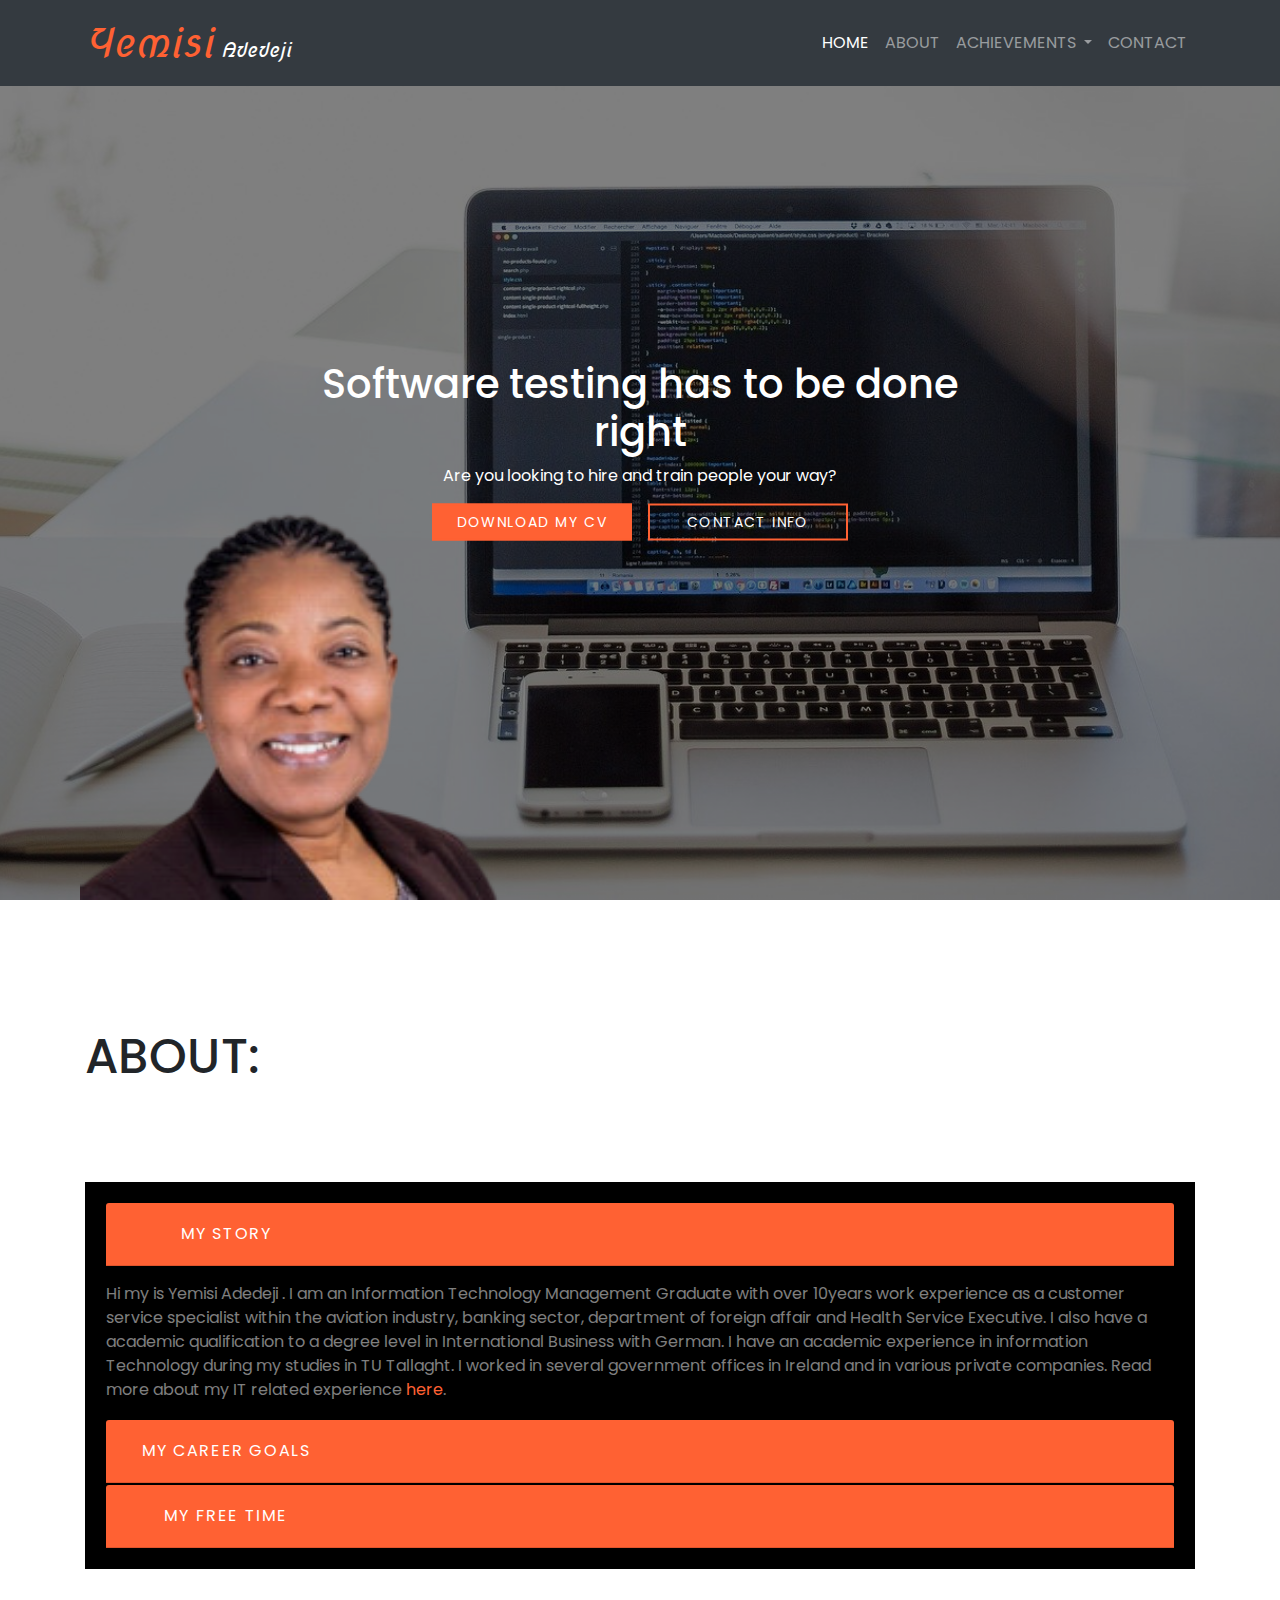
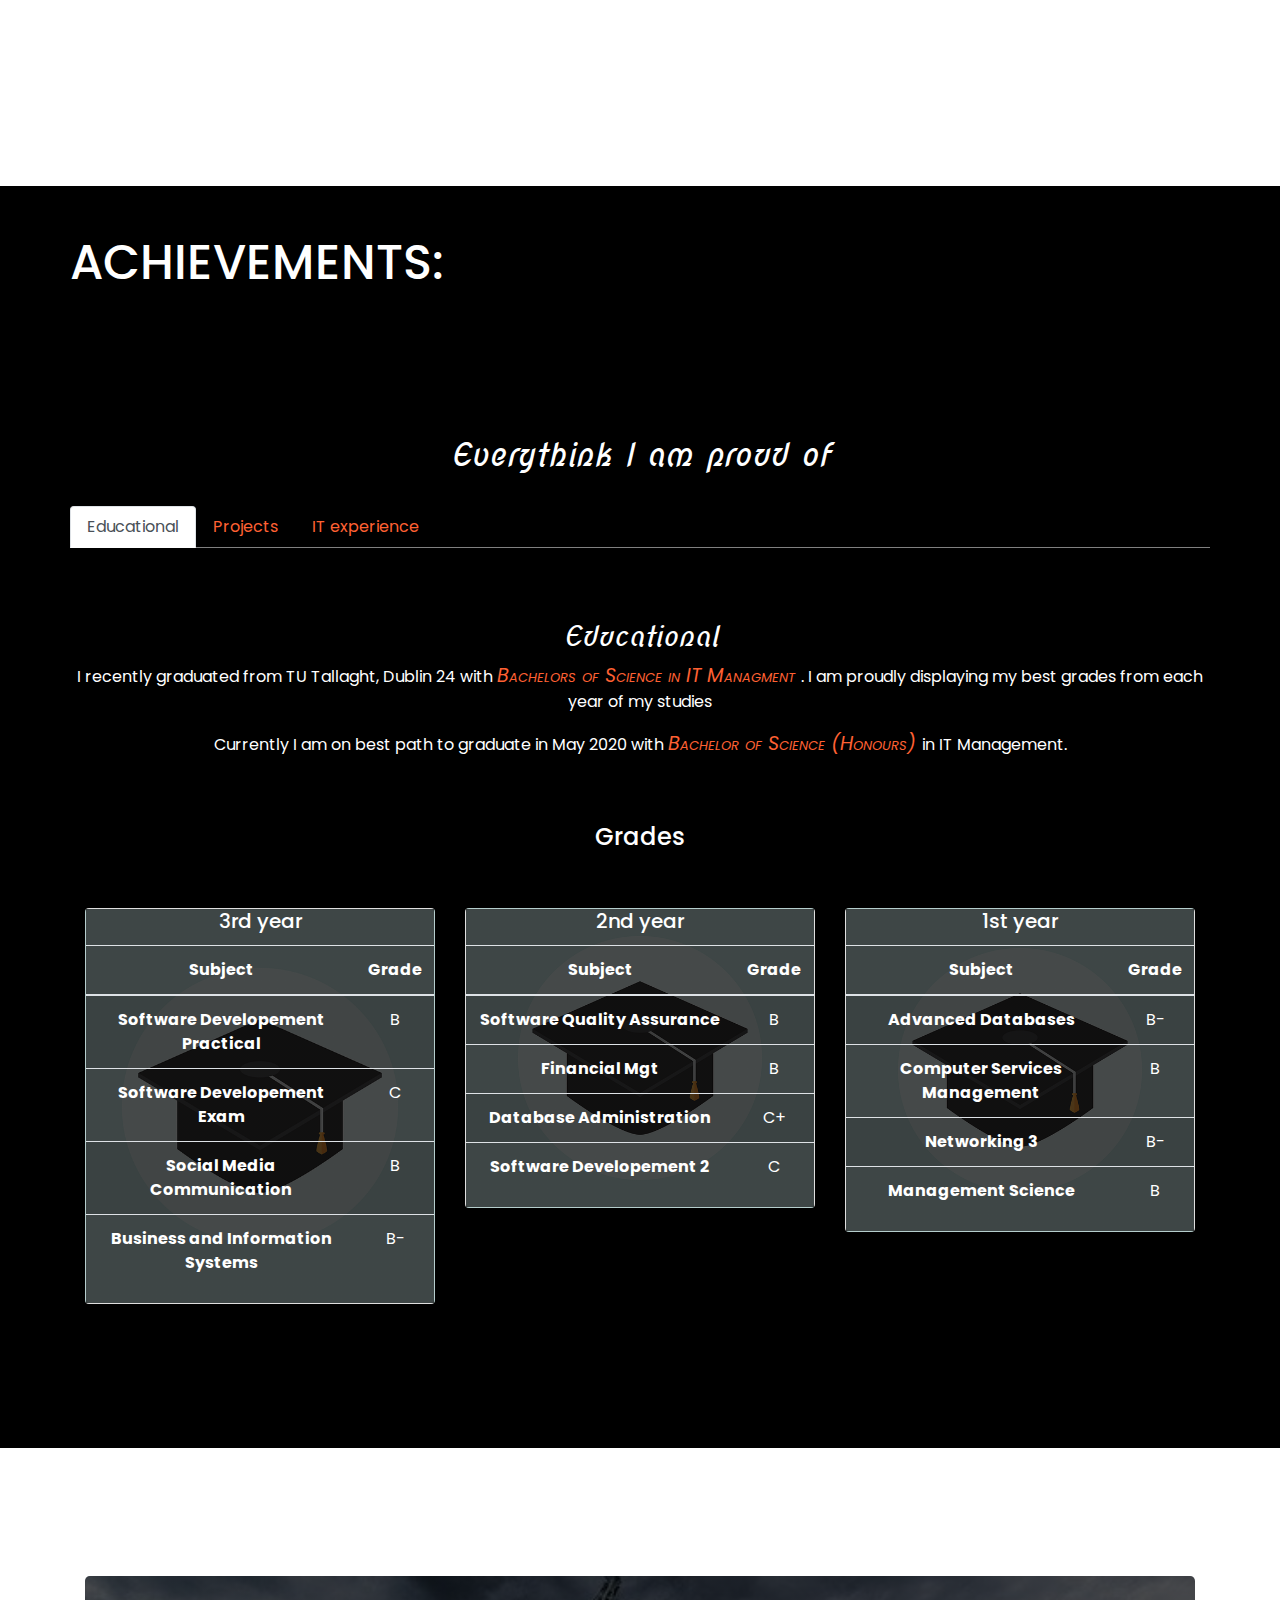
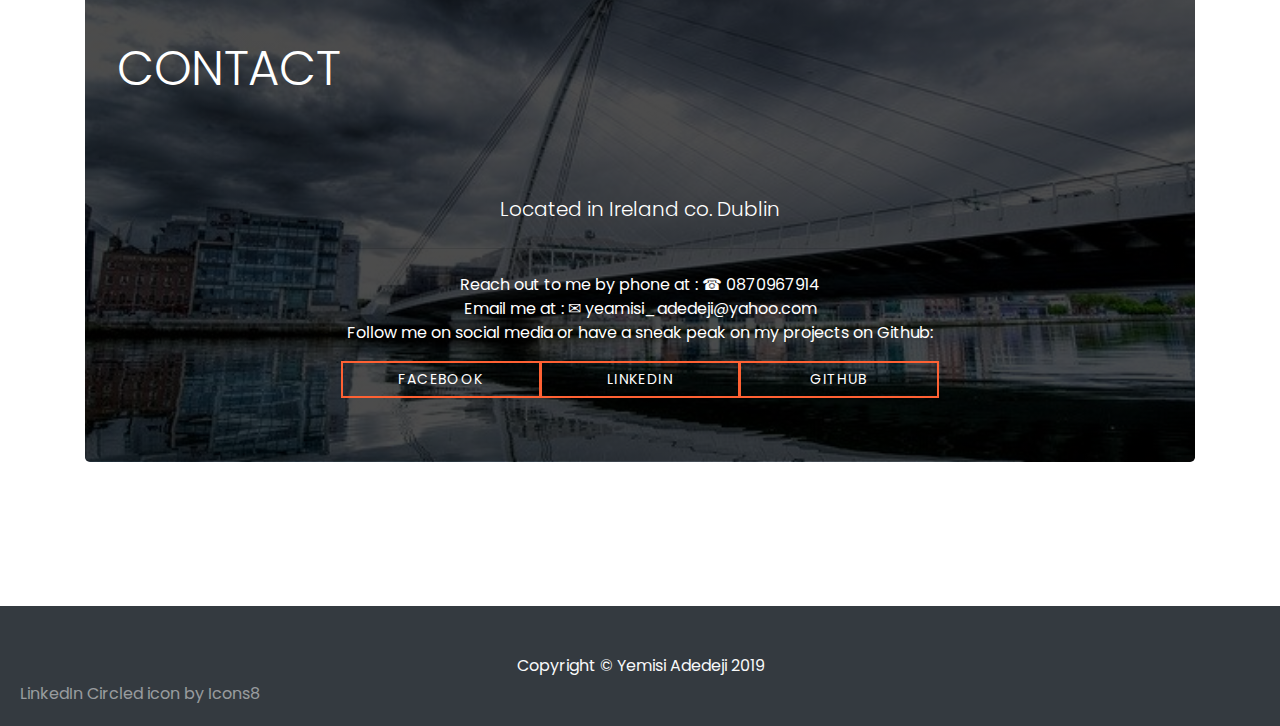
==== index.html @ c2e54e63 "new" ====
<!DOCTYPE html>
<html lang="en">

<head>

  <meta charset="utf-8">
  <meta name="viewport" content="width=device-width, initial-scale=1, shrink-to-fit=no">
  <meta name="description" content="">
  <meta name="author" content="">

  <title>WEB</title>
  <link href="https://fonts.googleapis.com/css?family=Nova+Script|Poppins&display=swap" rel="stylesheet">
  <!-- Bootstrap core CSS -->
  <link href="vendor/bootstrap/css/bootstrap.min.css" rel="stylesheet">
  <link href="css/style.css" rel="stylesheet">

</head>

<body data-spy="scroll" data-target=".navbar" data-offset="0" id="home">
  <div id="scroll">&#8593;</div>
  <!-- Navigation -->
  <nav class="navbar navbar-expand-lg navbar-dark bg-dark fixed-top" >
    <div class="container">
      <a class="navbar-brand navbar-right" href="#home"><span>Yemisi</span> Adedeji</a>
      <button class="navbar-toggler" type="button" data-toggle="collapse" data-target="#navbarResponsive" aria-controls="navbarResponsive" aria-expanded="false" aria-label="Toggle navigation">
        <span class="navbar-toggler-icon"></span>
      </button>
      <div class="collapse navbar-collapse" id="navbarResponsive">
        <ul class="navbar-nav ml-auto">
          <li class="nav-item ">
            <a class="nav-link" href="#home">Home
              <!--span class="sr-only">(current)</span-->
            </a>
          </li>

          <li class="nav-item">
            <a class="nav-link" href="#section1">About</a>
          </li>

          <li class="nav-item dropdown">
            
            <a class="nav-link dropdown-toggle" data-toggle="dropdown" id="navbardrop" href="#">Achievements <span class="caret"></span></a>
              <ul class="dropdown-menu">
                <li><a class="nav-link custom-link1" href="#section2">Educational</a></li>
                <li><a class="nav-link custom-link2" href="#section2">Projects</a></li>
                <li><a class="nav-link custom-link3" href="#section2">IT experince</a></li>

              </ul>
          </li>
         
          <li class="nav-item">
            <a class="nav-link" href="#section3">Contact</a>
          </li>
        </ul>
      </div>
    </div>
  </nav>

 <!-- Page Content -->
 <div class="container-fluid ">
  <div class="row">
    <div class="col-lg-12 text-center">
      
      
        <div class="hero-image">
          <div class="hero-text">
            <h1>Software testing has to be done right</h1>
            <p>Are you looking to hire and train people your way?</p>
            <button class="btn btn-primary" onclick="window.location.href='docs/cv.pdf'">Download my CV </button>&nbsp;&nbsp;&nbsp;
				<button type="button" class="btn btn-secondary" data-toggle="modal" data-target="#myModal" >Contact info</button>
          
          
        </div>
        <img src="images/profileimg.png" width="" height="50%" class="profileImage"/>
        </div>
      
    </div>
  </div>
</div>

<!-- Section 1 -->

<div class="container section" id="section1">
  <div class="row">
    <div class="col-lg-12 ">
        
        <h1>About:</h1>
        <div id="accordion" >
        <div class="card" >
            <div class="card-header" id="headingOne">
              <h5 class="mb-0">
                <button class="btn btn-link" data-toggle="collapse" data-target="#collapseOne" aria-expanded="true" aria-controls="collapseOne">
                  My story
                </button>
              </h5>
            </div>
        
            <div id="collapseOne" class="collapse show" aria-labelledby="headingOne" data-parent="#accordion">
              <div class="card-body pt-3 pb-3" >
                Hi my is Yemisi Adedeji . I am an Information Technology Management Graduate with over 10years work experience as a customer service specialist within the aviation industry, banking sector, department of foreign affair and Health Service Executive. I also have a academic qualification to a degree level in International Business with German.  I have an academic experience in information Technology during my studies in TU Tallaght. I worked in several government offices in Ireland and in various private companies. Read more about my IT related experience <a href="#section2" class="custom-link3">here</a>.
              </div>
            </div>
          </div>
          <div class="card" id="section12">
            <div class="card-header" id="headingTwo">
              <h5 class="mb-0">
                <button class="btn btn-link collapsed" data-toggle="collapse" data-target="#collapseTwo" aria-expanded="false" aria-controls="collapseTwo">
                  My career goals
                </button>
              </h5>
            </div>
            <div id="collapseTwo" class="collapse" aria-labelledby="headingTwo" data-parent="#accordion">
              <div class="card-body pt-3 pb-3">
                During my studies, I discovered a passion for software testing. Therefore I decided to advance my skills in this area and I enrolled for ISTQB CERTIFICATION EXAM. I am currently working towards taking the exam soon.    I am practicing my newly gained skills and I am constantly thriving to learn more. 
                My 3rd year research project is software testing related . You can read in more detail about the topic my project <a href="#section2" class="custom-link2">here</a>.
             

              </div>
            </div>
          </div>
          <div class="card" id="section13">
            <div class="card-header" id="headingThree">
              <h5 class="mb-0">
                <button class="btn btn-link collapsed" data-toggle="collapse" data-target="#collapseThree" aria-expanded="false" aria-controls="collapseThree">
                  My free time
                </button>
              </h5>
            </div>
            <div id="collapseThree" class="collapse" aria-labelledby="headingThree" data-parent="#accordion">
              <div class="card-body pt-3 pb-3">
                <ul>
                     
                    
                  <li>Teaching music</li>
                  <li>Singing </li>
                  <li>Hair and beauty </li>
                  <li>Song composition</li>
                  <li>Reading</li>

                </ul>
              </div>
            
          </div>
        </div>
        </div>

</div>
</div>
</div>

<!-- Section 2 -->

<div class="container-fluid section" id="achievements">
<div class="container">
  <div class="row">
    <div class="col-lg-12 text-center">
        <div id="section2">
        <h1>Achievements:</h1>
        <div class="container mt-3">
          <h2>Everythink I am proud of</h2>
          <br>
          <!-- Nav tabs -->
          <ul class="nav nav-tabs">
            <li class="nav-item">
              <a class="nav-link active" data-toggle="tab" id="target-tab-link1" href="#menu">Educational</a>
            </li>
            <li class="nav-item ">
              <a class="nav-link " data-toggle="tab" id="target-tab-link2" href="#menu1">Projects</a>
            </li>
            <li class="nav-item">
              <a class="nav-link " data-toggle="tab" id="target-tab-link3" href="#menu2">IT experience</a>
            </li>
          </ul>
        
          <!-- Tab panes -->
          <div class="tab-content">
            <div id="menu" class="container tab-pane active"><br/>
              <h3>Educational</h3>
              <p>I recently graduated from TU Tallaght, Dublin 24 with <span class="accent"> Bachelors of Science in IT Managment </span>. I am proudly displaying my best grades from each year of my studies</p>
               <p>Currently I am on best path to graduate in May 2020 with <span class="accent">Bachelor of Science (Honours) </span> in IT Management.</p>
              <h4>Grades</h4>
              <div class="row">
                <div class="col-lg-4 col-xs-12"><div class="card" >
                    
                    <div class="card-body">
                      <h5 class="card-title">3rd year</h5>
                      <table class="table table-striped">
                          <thead>
                            <tr>
                              <th scope="col">Subject</th>
                              <th scope="col">Grade</th>
                              
                            </tr>
                          </thead>
                          <tbody>
                            <tr>
                              <th scope="row">Software Developement Practical</th>
                              <td>B</td>
                              
                            </tr>
                            <tr>
                                <th scope="row">Software Developement Exam</th>
                              
                                <td>C</td>
                                
                              </tr>
                            <tr>
                              <th scope="row">Social Media Communication</th>
                              <td>B</td>
                              
                            </tr>
                            <tr>
                              <th scope="row">Business and Information Systems</th>
                            
                              <td>B-</td>
                              
                            </tr>
                            
                          </tbody>
                        </table>
                    
                    </div>
                  </div>
                </div>
                <div class="col-lg-4 col-xs-12"><div class="card" >
                      
                      <div class="card-body">
                        <h5 class="card-title">2nd year</h5>
                        <table class="table table-striped">
                          <thead>
                            <tr>
                              <th scope="col">Subject</th>
                              <th scope="col">Grade</th>
                              
                            </tr>
                          </thead>
                          <tbody>
                            <tr>
                              <th scope="row">Software Quality Assurance</th>
                              <td>B</td>
                              
                            </tr>
                            <tr>
                              <th scope="row">Financial Mgt</th>
                              <td>B</td>
                              
                            </tr>
                            <tr>
                              <th scope="row">Database Administration</th>
                            
                              <td>C+</td>
                              
                            </tr>
                            <tr>
                                <th scope="row">Software Developement 2</th>
                              
                                <td>C</td>
                                
                              </tr>
                          </tbody>
                        </table>
                    
                      </div>
                      </div>
                  </div>
                  <div class="col-lg-4 col-xs-12">
                    <div class="card" >
                    
                    <div class="card-body">
                      <h5 class="card-title">1st year</h5>
                      <table class="table table-striped">
                          <thead>
                            <tr>
                              <th scope="col">Subject</th>
                              <th scope="col">Grade</th>
                              
                            </tr>
                          </thead>
                          <tbody>
                            <tr>
                              <th scope="row">Advanced Databases</th>
                              <td>B-</td>
                              
                            </tr>
                            <tr>
                              <th scope="row">Computer Services Management</th>
                              <td>B</td>
                              
                            </tr>
                            <tr>
                              <th scope="row">Networking 3</th>
                            
                              <td>B-</td>
                              
                            </tr>
                            <tr>
                                <th scope="row">Management Science</th>
                              
                                <td>B</td>
                                
                              </tr>
                          </tbody>
                        </table>                     
                    </div>
                  </div></div>
                  
                
                </div>
                  
                  
              </div>    
            
            <div id="menu1" class="container tab-pane fade"><br>
              <h3>Projects</h3>
              <p> The aim of my 3rd year project research is to evaluate and compare three web testing tools to determine their usability and effectiveness. Please read below Abstract of my project. Or you can download full research documentation.</p>
              <p>Software testing in present era is the process of validating and verifying the correctness of software. Automated testing tool enables the developer and tester to automate the whole process of testing in software development life cycle (SDLC). Testing is very important phase of SDLC where the software is examined properly and modifications are proposed. Thus testing is necessary for quality of service provided by software. Web service is widely used concept now a days and less literature is available regarding web service performance and SOAP messaging. </p>
              <p>The objective of this paper is to conduct the comparative study of automated tool for web services as a leading tool in black box test automation. This study will help in the promotion and usage of various open source web service tool toward performance of real time network using quality of service(QOS) provided by these tools. Further in this research paper the evaluation and comparison of three automated software testing tools is done to determine their usability and effectiveness.

                </p>

               <br/>
                    <button class="btn btn-primary " onclick="window.location.href='docs/research.pdf'">Full documentation </button>
              
              
              </div>

            

            
            <div id="menu2" class="container tab-pane fade"><br>
              <h3>My IT work experience</h3>
              <h4>BPX software</H4>
              <p>
                  48 / 49 Western Parkway Business Park, Lower. Ballymount Road, Dublin
                  Duties performed : </br>
                  <ul><li>Technical Support logging and updating jobs</li>
                    <li>Back Office items/research /quotes</li>
                    <li>Building checks for ISO 27001 Compliance</li>
                    <li>Updating and Tidying up various company databases</li>
                    <li>General IT and office processes and procedures</li></ul>
                  </p>
                  
                                              
                                                
                                              
              
            </div>
          </div>
        </div>
        </div>

</div>
</div>
</div>
</div>



<!-- Section 3 -->

<div class="container section" id="section3">
  <div class="row">
    <div class="col-lg-12 text-center">
       
          <div class="jumbotron">
            <h1 class="display-4">Contact </h1>
            <p class="lead">Located in Ireland co. Dublin</p>
            <hr class="my-4">
            <p>Reach out to me by phone at : <span>&#9742;</span> 0870967914<br/>
            Email me at : <span> &#9993;</span> yeamisi_adedeji@yahoo.com<br/>
            Follow me on social media or have a sneak peak on my projects on Github: </p> 
            
              <div class="btn-group" role="group" aria-label="Basic example">
                <button type="button" class="btn btn-secondary">Facebook</button>
                <button type="button" class="btn btn-secondary" onclick="window.location.href='https://www.linkedin.com/in/yemisi-adedeji-54a8b991/'">LinkedIn</button>
                <button type="button" class="btn btn-secondary" onclick="window.location.href='https://github.com/YemisiA/YemisiA.github.io'" >Github</button>
              </div>
            
          </div>
        

</div>
</div>
</div>

<!-- Modal -->
<div class="modal fade" id="myModal" role="dialog">
  <div class="modal-dialog">
  
    <!-- Modal content-->
    <div class="modal-content">
    <div class="modal-header">
      <button type="button" class="close" data-dismiss="modal">&times;</button>
      <h4 class="modal-title"></h4>
    </div>
    <div class="modal-body">
      <p>Call me now at : <span>&#9742;</span> 0870967914<br/>
        or email me at  <span> &#9993;</span> yeamisi_adedeji@yahoo.com<br/>
        we can also chat via social media on : <br/>
        <a href ="https://www.linkedin.com/in/yemisi-adedeji-54a8b991/"><img src="https://img.icons8.com/ios-filled/50/000000/linkedin-circled.png" height="30px"></a> &nbsp; <img src="https://img.icons8.com/ios-filled/50/000000/facebook-new.png" height="30px"></p>
    </div>
    <div class="modal-footer">
      <button type="button" class="btn btn-default" data-dismiss="modal">Close</button>
    </div>
    </div>
    
  </div>
  </div>
  
  
  <!-- Footer -->
<footer class ="footer page-footer container-fluid footer-dark bg-dark text-light">
<div class="p-5">

  <!-- Footer Elements -->

  <div class="container">


    <div class="row">
      <div class="col text-center">Copyright &copy; Yemisi Adedeji 2019</div>
      
    </div>
  </div>
  </div>


  
<a href="https://icons8.com/icon/60444/linkedin-circled" class="icons8">LinkedIn Circled icon by Icons8</a>
</footer>




  <!-- Bootstrap core JavaScript -->
  <script src="https://ajax.googleapis.com/ajax/libs/jquery/3.4.1/jquery.min.js"></script>

  <script src="vendor/bootstrap/js/bootstrap.bundle.min.js"></script>
  <script src="js/script.js"></script>

</body>

</html>
---- css/style.css ----
/*colors:
#ff6133
#fff
#000

fonts:
font-family: 'Poppins', sans-serif;
font-family: 'Nova Script', cursive;
*/

*,body, html {
   
    box-sizing: border-box !important;
    position: relative;
    font-family: 'Poppins', sans-serif;
	font-size:100%;
  
}

a {color:#ff6133; transition: all .3s ease-in-out; 
}
ul{list-style-type: none;}

a:hover{opacity: .7; color:#ff6133;}
nav.navbar{text-transform: uppercase; }

.navbar-brand,.navbar-brand span{font-family: 'Nova Script', cursive; text-transform: capitalize;}

.navbar-brand span{color:#ff6133; font-size:2em;}


a.nav-link.active{color:#ff6133}
.container-fluid,.row,.col-lg-12{ margin:0 !important;
    padding: 0 !important;}
.section h1{text-align:left; font-size:3em; margin-bottom:2em; text-transform:uppercase;}
h2,h3{font-family: 'Nova Script', cursive;}	
h4{padding:2em 0;}

#achievements{background:#000; color:#fff!important;}
	
#achievements .container{padding:3em 0;}

button{text-transform:uppercase; letter-spacing:.1em;border-radius:0!important;min-width: 200px; transition: all .3s ease-in-out; }
button.navbar-toggler{min-width:0px;}
button:hover{opacity:.7;}
button.btn-primary {background: #ff6133!important; border: 2px solid #ff6133!important;font-size:.875em}  
button.btn-secondary {background:transparent!important; border: 2px solid #ff6133!important;font-size:.875em}


  
/* The hero image */
.hero-image {
  /* Use "linear-gradient" to add a darken background effect to the image (photographer.jpg). This will make the text easier to read */
  background-image: linear-gradient(rgba(0, 0, 0, 0.5), rgba(0, 0, 0, 0.5)), url("../images/hero.jpg");

  /* Set a specific height */
  height: 100vh;

  /* Position and center the image to scale nicely on all screens */
  background-position: center;
  background-repeat: no-repeat;
  background-size: cover;
  position: relative;
}

/* Place text in the middle of the image */
.hero-text {
  text-align: center;
  position: absolute;
  top: 50%;
  left: 50%;
  transform: translate(-50%, -50%);
  color: white;
}

#section1{margin-bottom:8em;}
.dropdown-menu a.nav-link{color: rgba(0, 0, 0, 0.5)!important}

.section{min-height: 70vh; margin-top:8rem; }

.profileImage{position:absolute; bottom:0; left:5rem;}
.icons8{position: absolute; bottom:20px; left:20px; color:rgba(255, 255, 255, 0.5)}

#accordion{background:#000!important; padding:20px;}
#accordion .card{background:#000!important;}
.card-header{background:#ff6133!important;}
.card-header button{color:#fff;}
.card-header button:hover{color:#000;}

.collapse.show{color:rgba(255,255,255,.5)}
.nav-tabs{border-bottom:1px solid rgba(255,255,255,.5)}
ul.nav-tabs .nav-link{color:#ff6133;}
.card{
  background-image: linear-gradient(rgba(0, 0, 0, 0.7), rgba(0, 0, 0, 0.7)), url("../images/academic.png");
  background-position: center;
  background-repeat: no-repeat;
  background-size: cover;
}
.card-body{padding:0;}
.table.table-striped{color:#fff}

.modal-content{background:#ff6133}
.jumbotron{background-image: linear-gradient(rgba(0, 0, 0, 0.7), rgba(0, 0, 0, 0.7)), url("../images/dublin.jpg");
  background-position: center;
  background-repeat: no-repeat;
  background-size: cover;
  color: #fff;}

  #scroll{position:fixed; bottom:20px; z-index:999; right:20px; display:block; font-size:1.5em; padding:5px 20px; background:rgba(0, 0, 0, 0.7); color:#ff6133; display:none; transition:.3s ease-in-out}
  #scroll:hover{background:#ff6133; color:#fff}
  span.accent{color:#ff6133; font-size:1.2em;font-style: italic; font-variant: small-caps;}
@media only screen and (max-width: 992px) 
  { 
  .section{min-height:50vh}
  #section1{margin-bottom: 3em;}
  .hero-image{height:70vh;}
  .profileImage{z-index:2}
	.navbar-brand span{font-size:1.5em;}
	
	
	.hero-text{width:80vw;z-index:99}
	.hero-text h1{font-size:2em;z-index:99}
	#accordion{Margin-bottom: 5em;}
	button{min-width: 100px;}

}

@media only screen and (max-width: 600px) {
	body{}
	.section h1{font-size:2em;}
	button.btn-primary {font-size:60%;}  
	
	button.btn-secondary {font-size:60%;}
	.section{ margin-top:2rem; }
	#accordion{background:#fff!important;padding:0; border:none!important;}
	#accordion .card{background:#fff!important; color:rgba(0,0,0,.5)!important;border:none}
	.collapse.show{color:rgba(0,0,0,.5)}
	#accordion .card-header{padding:0;  }
#achievements{padding:10px;}
h2{font-size:1.5em;}
#section2 h1{margin-left:20px}
#section2 .nav-link{padding:.3em;}
.btn-group .btn-secondary{padding:.3em}

}
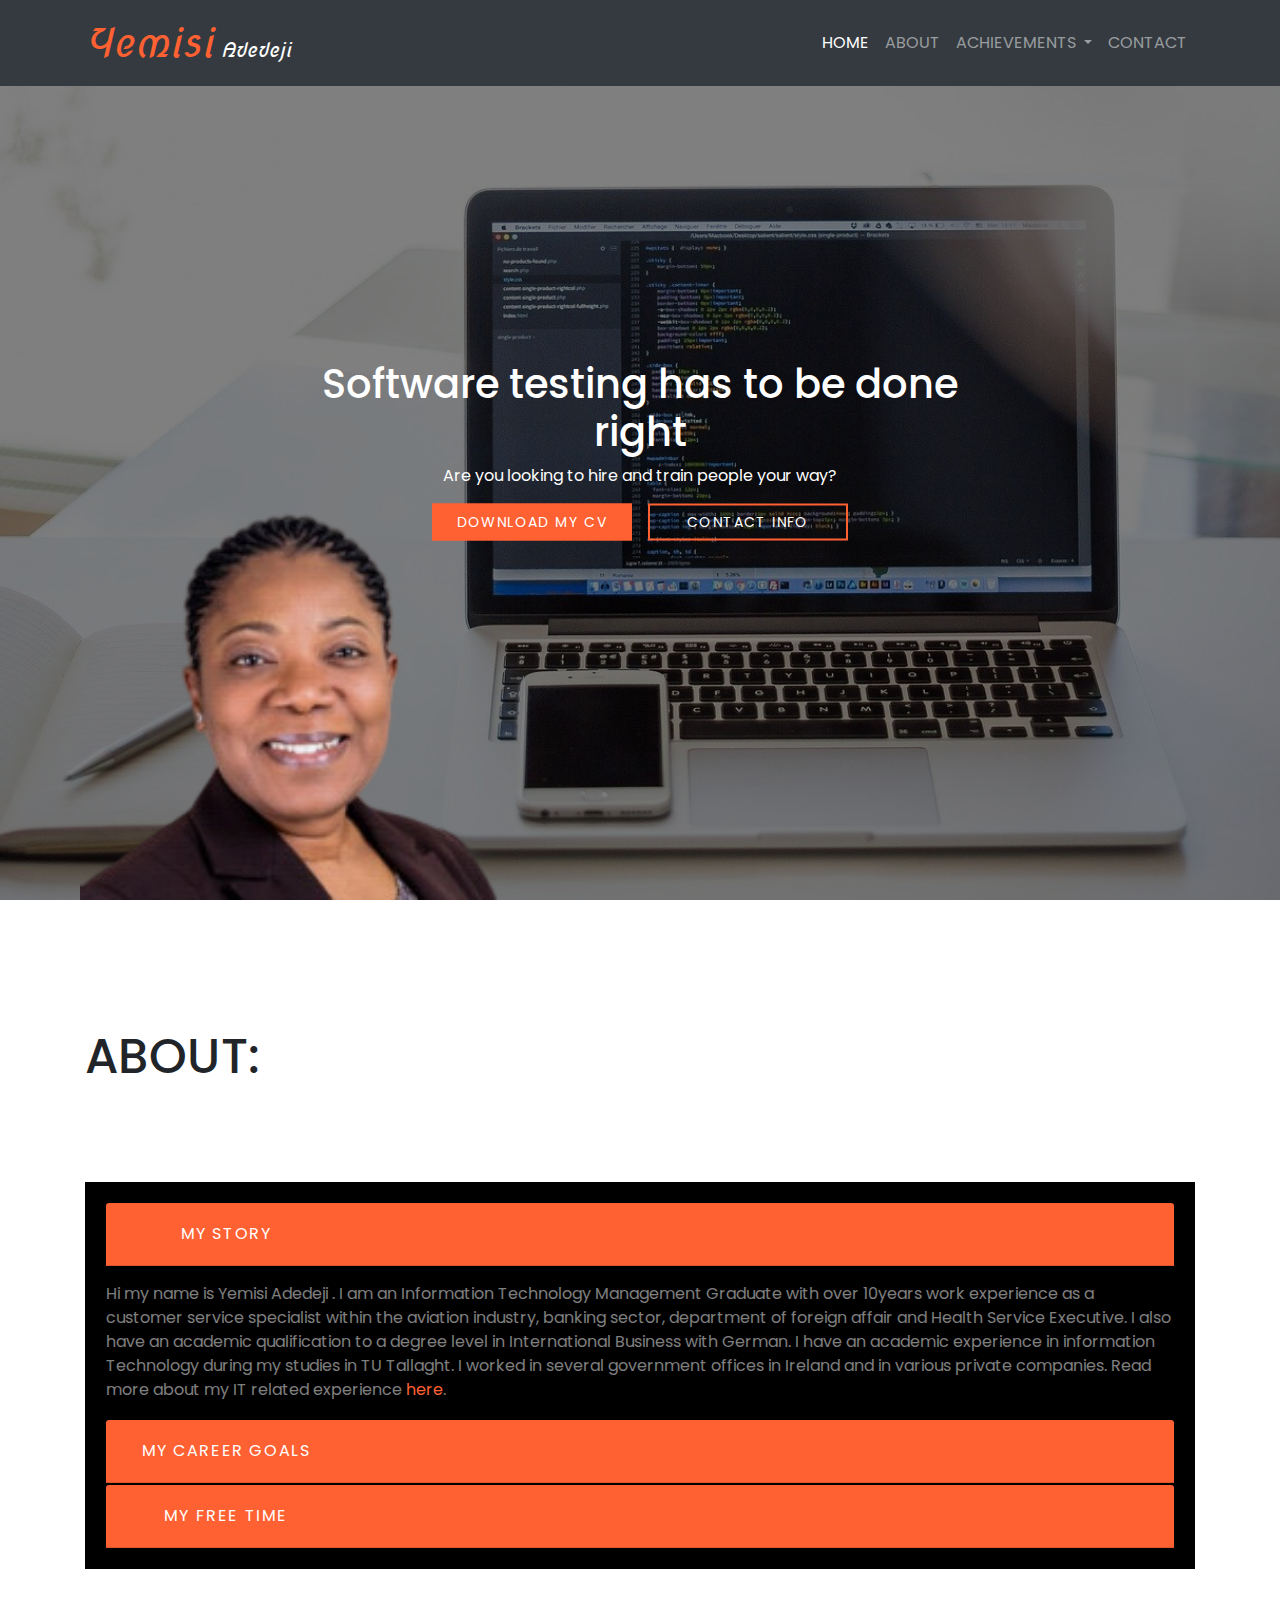
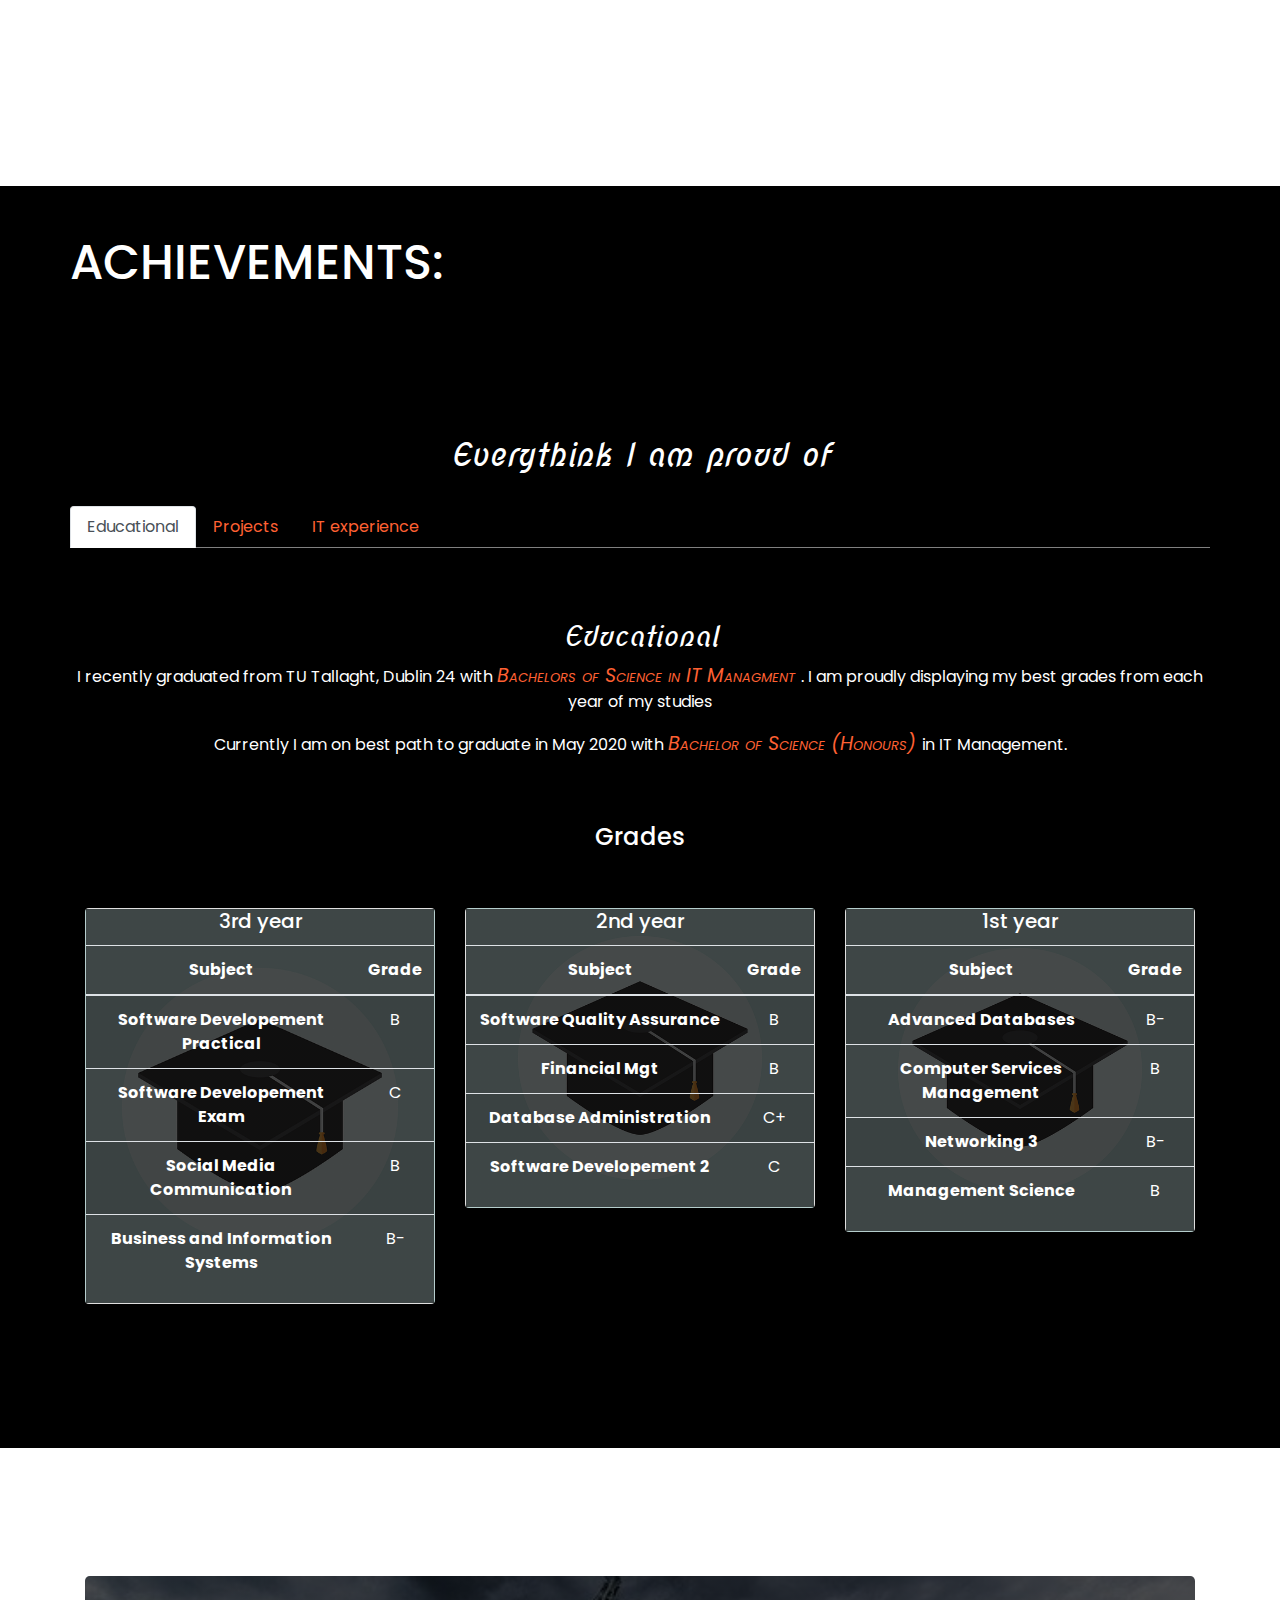
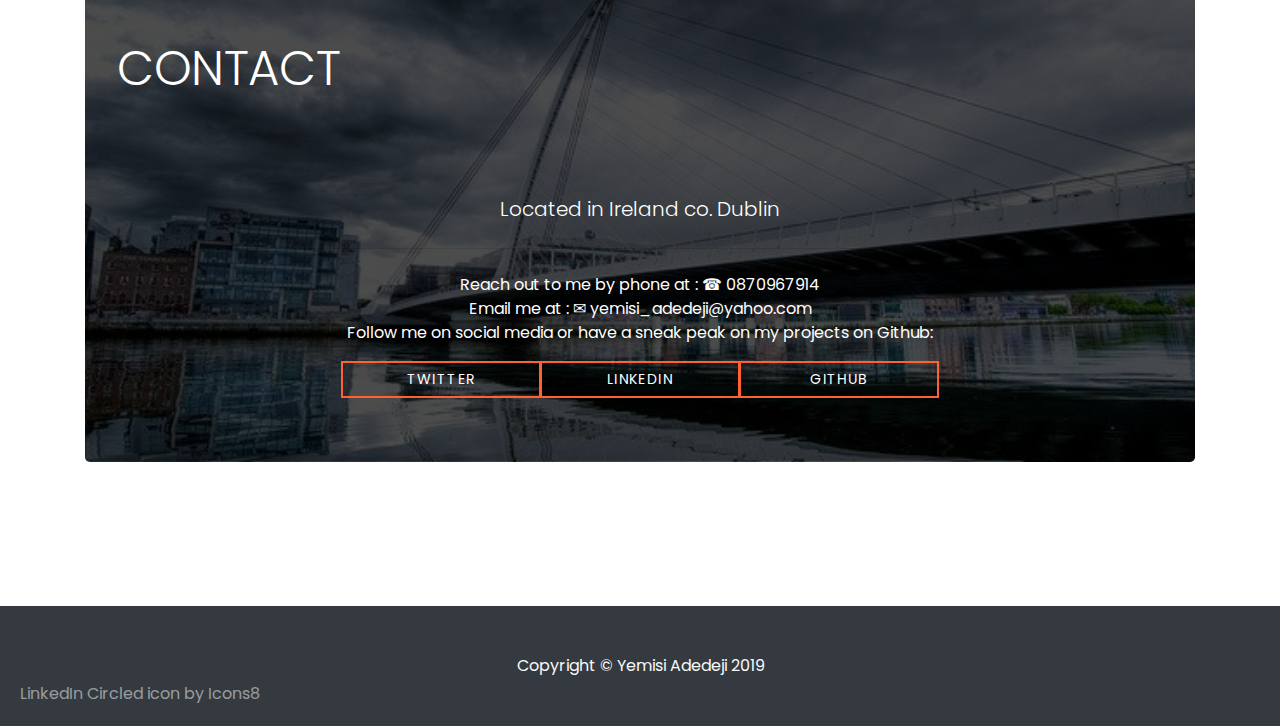
==== commit c1fa3fb9: "new" ====
--- a/index.html
+++ b/index.html
@@ -15,7 +15,7 @@
   <link href="css/style.css" rel="stylesheet">
 
 </head>
-
+<!--scroll spy for body-->
 <body data-spy="scroll" data-target=".navbar" data-offset="0" id="home">
   <div id="scroll">&#8593;</div>
   <!-- Navigation -->
@@ -61,7 +61,7 @@
   <div class="row">
     <div class="col-lg-12 text-center">
       
-      
+       <!--hero component with centered text-->
         <div class="hero-image">
           <div class="hero-text">
             <h1>Software testing has to be done right</h1>
@@ -78,14 +78,16 @@
   </div>
 </div>
 
-<!-- Section 1 -->
+<!-- Section 1 about  -->
 
 <div class="container section" id="section1">
   <div class="row">
     <div class="col-lg-12 ">
-        
+        <!--accordion-->
+
         <h1>About:</h1>
         <div id="accordion" >
+          <!--accordion my story-->
         <div class="card" >
             <div class="card-header" id="headingOne">
               <h5 class="mb-0">
@@ -97,11 +99,13 @@
         
             <div id="collapseOne" class="collapse show" aria-labelledby="headingOne" data-parent="#accordion">
               <div class="card-body pt-3 pb-3" >
-                Hi my is Yemisi Adedeji . I am an Information Technology Management Graduate with over 10years work experience as a customer service specialist within the aviation industry, banking sector, department of foreign affair and Health Service Executive. I also have a academic qualification to a degree level in International Business with German.  I have an academic experience in information Technology during my studies in TU Tallaght. I worked in several government offices in Ireland and in various private companies. Read more about my IT related experience <a href="#section2" class="custom-link3">here</a>.
+                Hi my name is Yemisi Adedeji . I am an Information Technology Management Graduate with over 10years work experience as a customer service specialist within the aviation industry, banking sector, department of foreign affair and Health Service Executive. I also have an academic qualification to a degree level in International Business with German.  I have an academic experience in information Technology during my studies in TU Tallaght. I worked in several government offices in Ireland and in various private companies. Read more about my IT related experience <a href="#section2" class="custom-link3">here</a>.
               </div>
             </div>
-          </div>
-          <div class="card" id="section12">
+        </div>
+
+        <!--accordion career goals-->
+          <div class="card" >
             <div class="card-header" id="headingTwo">
               <h5 class="mb-0">
                 <button class="btn btn-link collapsed" data-toggle="collapse" data-target="#collapseTwo" aria-expanded="false" aria-controls="collapseTwo">
@@ -118,7 +122,9 @@
               </div>
             </div>
           </div>
-          <div class="card" id="section13">
+
+          <!--accordion hobbies-->
+          <div class="card">
             <div class="card-header" id="headingThree">
               <h5 class="mb-0">
                 <button class="btn btn-link collapsed" data-toggle="collapse" data-target="#collapseThree" aria-expanded="false" aria-controls="collapseThree">
@@ -148,7 +154,7 @@
 </div>
 </div>
 
-<!-- Section 2 -->
+<!-- Section 2  achievements-->
 
 <div class="container-fluid section" id="achievements">
 <div class="container">
@@ -156,12 +162,14 @@
     <div class="col-lg-12 text-center">
         <div id="section2">
         <h1>Achievements:</h1>
+        <!--class for margin top-->
         <div class="container mt-3">
           <h2>Everythink I am proud of</h2>
           <br>
-          <!-- Nav tabs -->
+          <!-- Nav tabs for achivements -->
           <ul class="nav nav-tabs">
             <li class="nav-item">
+              
               <a class="nav-link active" data-toggle="tab" id="target-tab-link1" href="#menu">Educational</a>
             </li>
             <li class="nav-item ">
@@ -172,8 +180,10 @@
             </li>
           </ul>
         
-          <!-- Tab panes -->
+          <!-- Tab contents-->
           <div class="tab-content">
+
+            <!--euducationa tab-->
             <div id="menu" class="container tab-pane active"><br/>
               <h3>Educational</h3>
               <p>I recently graduated from TU Tallaght, Dublin 24 with <span class="accent"> Bachelors of Science in IT Managment </span>. I am proudly displaying my best grades from each year of my studies</p>
@@ -308,9 +318,10 @@
                 </div>
                   
                   
-              </div>    
-            
-            <div id="menu1" class="container tab-pane fade"><br>
+              </div> 
+              <!--project tab--> 
+          
+              <div id="menu1" class="container tab-pane fade"><br>
               <h3>Projects</h3>
               <p> The aim of my 3rd year project research is to evaluate and compare three web testing tools to determine their usability and effectiveness. Please read below Abstract of my project. Or you can download full research documentation.</p>
               <p>Software testing in present era is the process of validating and verifying the correctness of software. Automated testing tool enables the developer and tester to automate the whole process of testing in software development life cycle (SDLC). Testing is very important phase of SDLC where the software is examined properly and modifications are proposed. Thus testing is necessary for quality of service provided by software. Web service is widely used concept now a days and less literature is available regarding web service performance and SOAP messaging. </p>
@@ -325,9 +336,9 @@
               </div>
 
             
-
-            
-            <div id="menu2" class="container tab-pane fade"><br>
+              <!--work experience tab-->
+            
+              <div id="menu2" class="container tab-pane fade"><br>
               <h3>My IT work experience</h3>
               <h4>BPX software</H4>
               <p>
@@ -356,22 +367,22 @@
 
 
 
-<!-- Section 3 -->
+<!-- Section contact -->
 
 <div class="container section" id="section3">
   <div class="row">
     <div class="col-lg-12 text-center">
-       
+           <!--jumbotron-->
           <div class="jumbotron">
             <h1 class="display-4">Contact </h1>
             <p class="lead">Located in Ireland co. Dublin</p>
             <hr class="my-4">
             <p>Reach out to me by phone at : <span>&#9742;</span> 0870967914<br/>
-            Email me at : <span> &#9993;</span> yeamisi_adedeji@yahoo.com<br/>
+            Email me at : <span> &#9993;</span> yemisi_adedeji@yahoo.com<br/>
             Follow me on social media or have a sneak peak on my projects on Github: </p> 
             
               <div class="btn-group" role="group" aria-label="Basic example">
-                <button type="button" class="btn btn-secondary">Facebook</button>
+                <button type="button" class="btn btn-secondary" onclick="window.location.href='https://www.linkedin.com/in/yemisi-adedeji-54a8b991/'">Twitter</button>
                 <button type="button" class="btn btn-secondary" onclick="window.location.href='https://www.linkedin.com/in/yemisi-adedeji-54a8b991/'">LinkedIn</button>
                 <button type="button" class="btn btn-secondary" onclick="window.location.href='https://github.com/YemisiA/YemisiA.github.io'" >Github</button>
               </div>
@@ -395,9 +406,9 @@
     </div>
     <div class="modal-body">
       <p>Call me now at : <span>&#9742;</span> 0870967914<br/>
-        or email me at  <span> &#9993;</span> yeamisi_adedeji@yahoo.com<br/>
+        or email me at  <span> &#9993;</span> yemisi_adedeji@yahoo.com<br/>
         we can also chat via social media on : <br/>
-        <a href ="https://www.linkedin.com/in/yemisi-adedeji-54a8b991/"><img src="https://img.icons8.com/ios-filled/50/000000/linkedin-circled.png" height="30px"></a> &nbsp; <img src="https://img.icons8.com/ios-filled/50/000000/facebook-new.png" height="30px"></p>
+        <a href ="https://www.linkedin.com/in/yemisi-adedeji-54a8b991/"><img src="https://img.icons8.com/ios-filled/50/000000/linkedin-circled.png" height="30px"></a> &nbsp; <a href ="https://www.linkedin.com/in/yemisi-adedeji-54a8b991/"><img src="https://img.icons8.com/ios-filled/50/000000/twitter-circled.png" height="30px"></a> </p>
     </div>
     <div class="modal-footer">
       <button type="button" class="btn btn-default" data-dismiss="modal">Close</button>
--- a/css/style.css
+++ b/css/style.css
@@ -1,22 +1,25 @@
-/*colors:
+/*colors used:
 #ff6133
 #fff
 #000
 
-fonts:
+fonts used:
 font-family: 'Poppins', sans-serif;
 font-family: 'Nova Script', cursive;
 */
 
+/*All page components*/
 *,body, html {
    
     box-sizing: border-box !important;
     position: relative;
     font-family: 'Poppins', sans-serif;
-	font-size:100%;
+	 font-size:100%;
   
 }
 
+
+/*All links on the page*/
 a {color:#ff6133; transition: all .3s ease-in-out; 
 }
 ul{list-style-type: none;}
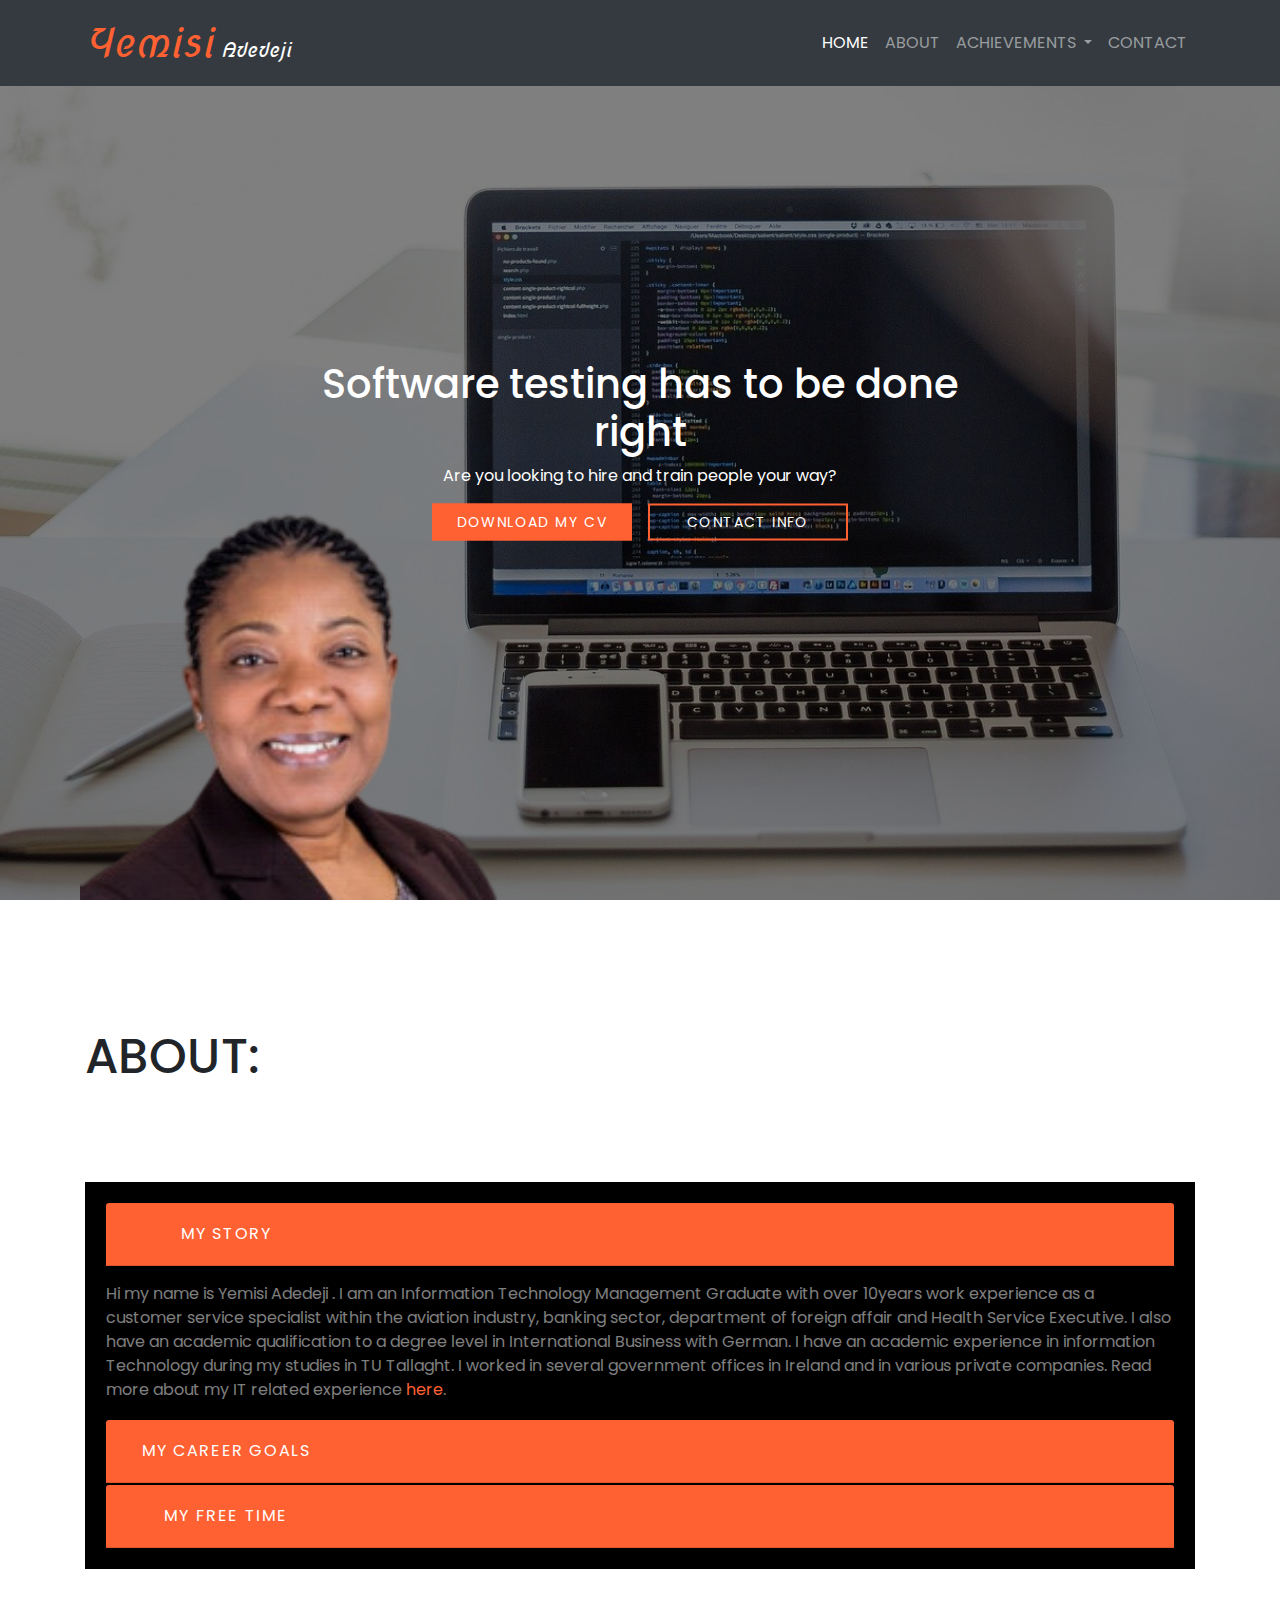
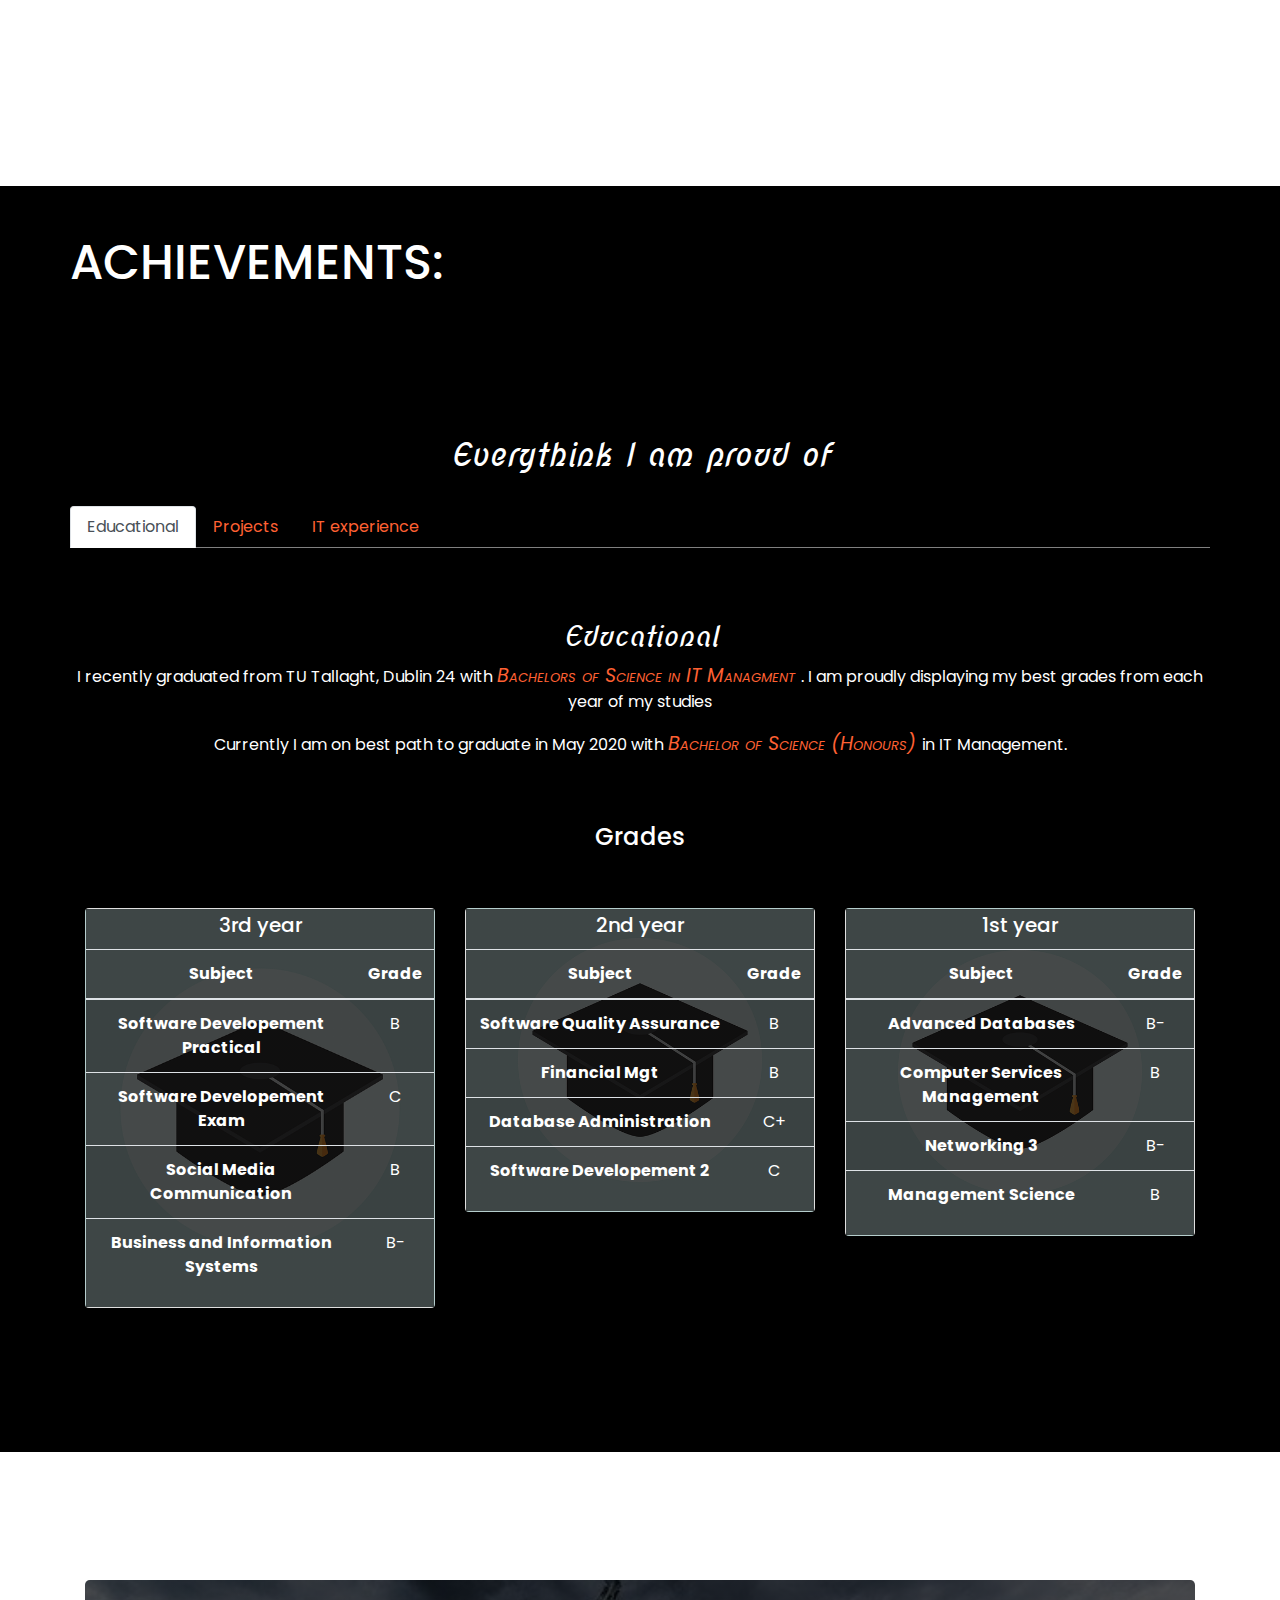
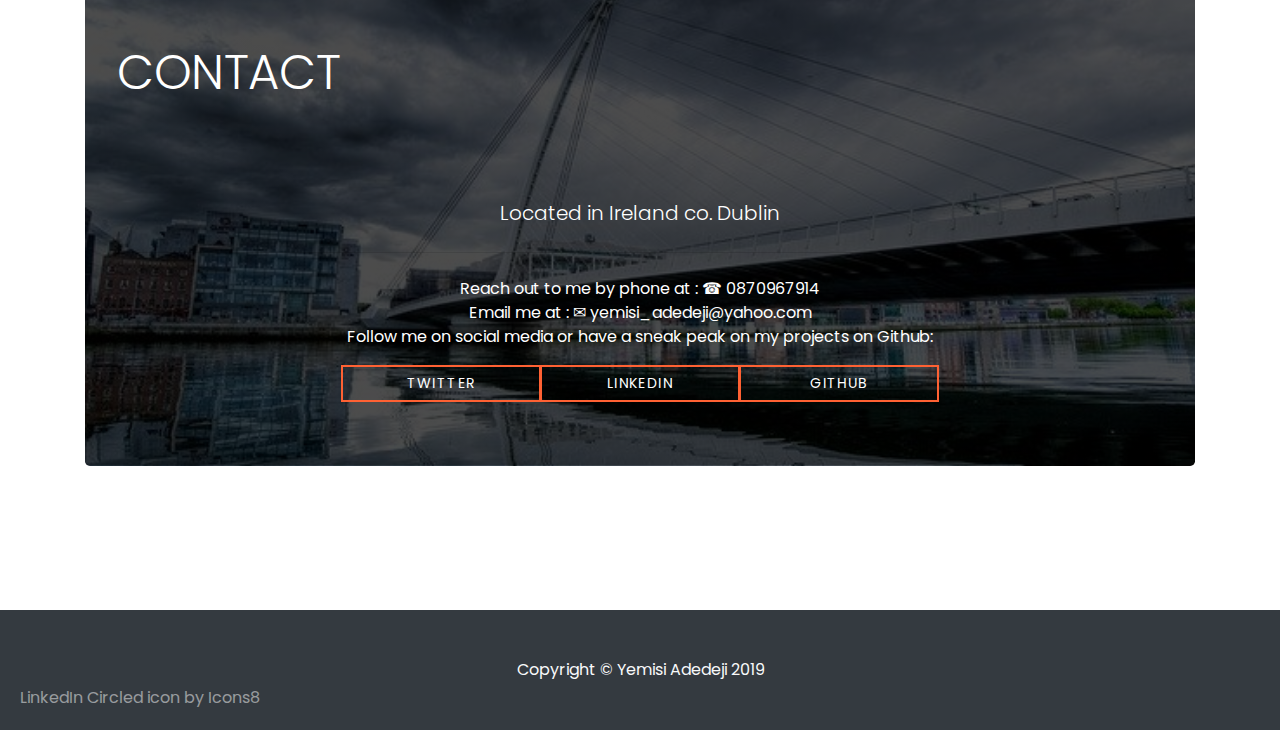
==== commit 16b134d0: "last" ====
--- a/index.html
+++ b/index.html
@@ -40,7 +40,7 @@
           <li class="nav-item dropdown">
             
             <a class="nav-link dropdown-toggle" data-toggle="dropdown" id="navbardrop" href="#">Achievements <span class="caret"></span></a>
-              <ul class="dropdown-menu">
+              <ul class="dropdown-menu pl-1">
                 <li><a class="nav-link custom-link1" href="#section2">Educational</a></li>
                 <li><a class="nav-link custom-link2" href="#section2">Projects</a></li>
                 <li><a class="nav-link custom-link3" href="#section2">IT experince</a></li>
@@ -193,7 +193,7 @@
                 <div class="col-lg-4 col-xs-12"><div class="card" >
                     
                     <div class="card-body">
-                      <h5 class="card-title">3rd year</h5>
+                      <h5 class="card-title pt-1">3rd year</h5>
                       <table class="table table-striped">
                           <thead>
                             <tr>
@@ -235,7 +235,7 @@
                 <div class="col-lg-4 col-xs-12"><div class="card" >
                       
                       <div class="card-body">
-                        <h5 class="card-title">2nd year</h5>
+                        <h5 class="card-title pt-1">2nd year</h5>
                         <table class="table table-striped">
                           <thead>
                             <tr>
@@ -277,7 +277,7 @@
                     <div class="card" >
                     
                     <div class="card-body">
-                      <h5 class="card-title">1st year</h5>
+                      <h5 class="card-title pt-1">1st year</h5>
                       <table class="table table-striped">
                           <thead>
                             <tr>
--- a/css/style.css
+++ b/css/style.css
@@ -22,27 +22,24 @@
 /*All links on the page*/
 a {color:#ff6133; transition: all .3s ease-in-out; 
 }
+a:hover{opacity: .7; color:#ff6133;}
+
 ul{list-style-type: none;}
 
-a:hover{opacity: .7; color:#ff6133;}
+
 nav.navbar{text-transform: uppercase; }
 
 .navbar-brand,.navbar-brand span{font-family: 'Nova Script', cursive; text-transform: capitalize;}
 
+
+/*text styles*/
 .navbar-brand span{color:#ff6133; font-size:2em;}
-
-
 a.nav-link.active{color:#ff6133}
-.container-fluid,.row,.col-lg-12{ margin:0 !important;
-    padding: 0 !important;}
 .section h1{text-align:left; font-size:3em; margin-bottom:2em; text-transform:uppercase;}
 h2,h3{font-family: 'Nova Script', cursive;}	
 h4{padding:2em 0;}
 
-#achievements{background:#000; color:#fff!important;}
-	
-#achievements .container{padding:3em 0;}
-
+/*button styles*/
 button{text-transform:uppercase; letter-spacing:.1em;border-radius:0!important;min-width: 200px; transition: all .3s ease-in-out; }
 button.navbar-toggler{min-width:0px;}
 button:hover{opacity:.7;}
@@ -52,14 +49,18 @@
 
   
 /* The hero image */
+
+
+.container-fluid,.row,.col-lg-12{ margin:0 !important;
+  padding: 0 !important;/* remove all padding and margin to have  full screen image */}
 .hero-image {
-  /* Use "linear-gradient" to add a darken background effect to the image (photographer.jpg). This will make the text easier to read */
+  /* Linear gradient for readability */
   background-image: linear-gradient(rgba(0, 0, 0, 0.5), rgba(0, 0, 0, 0.5)), url("../images/hero.jpg");
 
-  /* Set a specific height */
+  /* Set a height */
   height: 100vh;
 
-  /* Position and center the image to scale nicely on all screens */
+  /* Position and center the image */
   background-position: center;
   background-repeat: no-repeat;
   background-size: cover;
@@ -75,6 +76,12 @@
   transform: translate(-50%, -50%);
   color: white;
 }
+
+/*style the sections and modify bootstrap styles*/
+
+#achievements{background:#000; color:#fff!important;}
+	
+#achievements .container{padding:3em 0;}
 
 #section1{margin-bottom:8em;}
 .dropdown-menu a.nav-link{color: rgba(0, 0, 0, 0.5)!important}
@@ -112,15 +119,19 @@
   #scroll{position:fixed; bottom:20px; z-index:999; right:20px; display:block; font-size:1.5em; padding:5px 20px; background:rgba(0, 0, 0, 0.7); color:#ff6133; display:none; transition:.3s ease-in-out}
   #scroll:hover{background:#ff6133; color:#fff}
   span.accent{color:#ff6133; font-size:1.2em;font-style: italic; font-variant: small-caps;}
+
+
+  /*mobile styles*/
 @media only screen and (max-width: 992px) 
   { 
-  .section{min-height:50vh}
+  
   #section1{margin-bottom: 3em;}
-  .hero-image{height:70vh;}
+  .hero-image{height:80vh;}
   .profileImage{z-index:2}
 	.navbar-brand span{font-size:1.5em;}
 	
-	
+  #achievements .card{margin-bottom:2em;}
+
 	.hero-text{width:80vw;z-index:99}
 	.hero-text h1{font-size:2em;z-index:99}
 	#accordion{Margin-bottom: 5em;}
@@ -129,7 +140,8 @@
 }
 
 @media only screen and (max-width: 600px) {
-	body{}
+  p{padding:1em;}
+	
 	.section h1{font-size:2em;}
 	button.btn-primary {font-size:60%;}  
 	
@@ -139,7 +151,9 @@
 	#accordion .card{background:#fff!important; color:rgba(0,0,0,.5)!important;border:none}
 	.collapse.show{color:rgba(0,0,0,.5)}
 	#accordion .card-header{padding:0;  }
-#achievements{padding:10px;}
+  #achievements{padding:2em;}
+
+
 h2{font-size:1.5em;}
 #section2 h1{margin-left:20px}
 #section2 .nav-link{padding:.3em;}
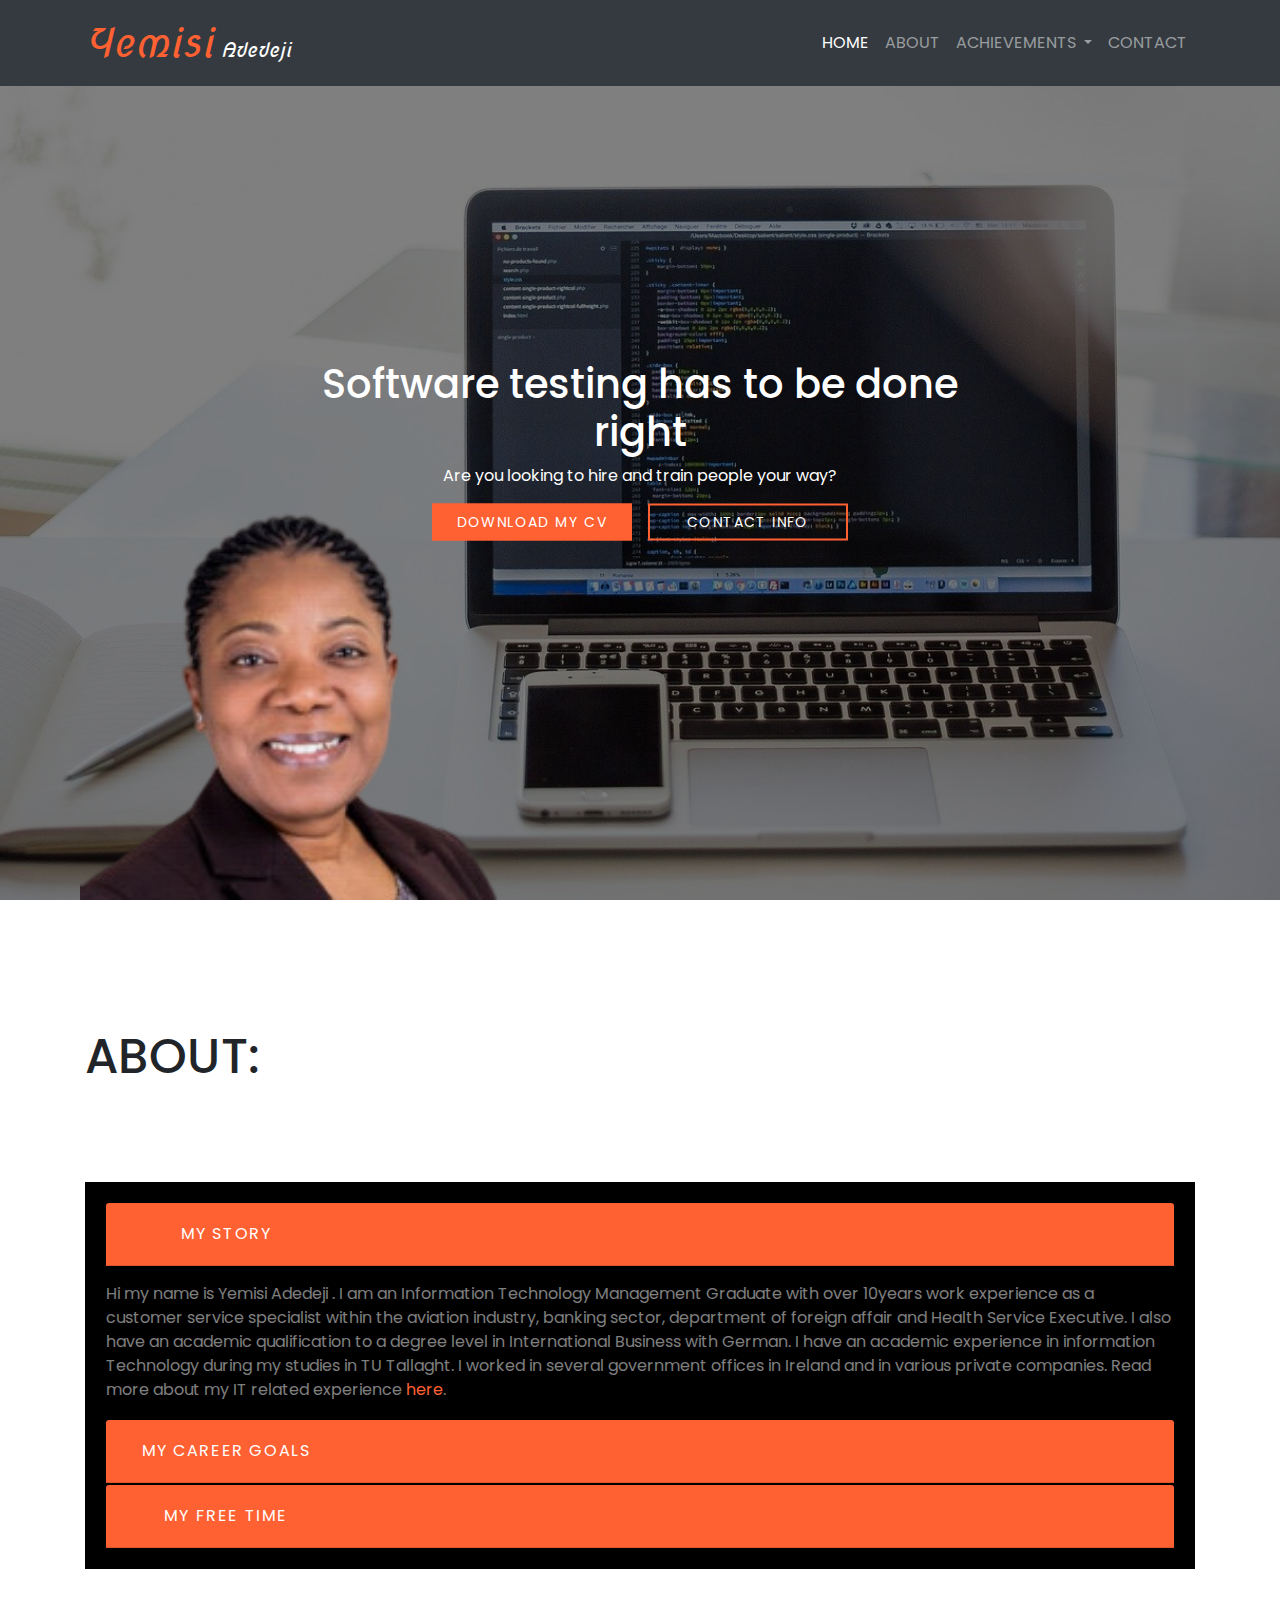
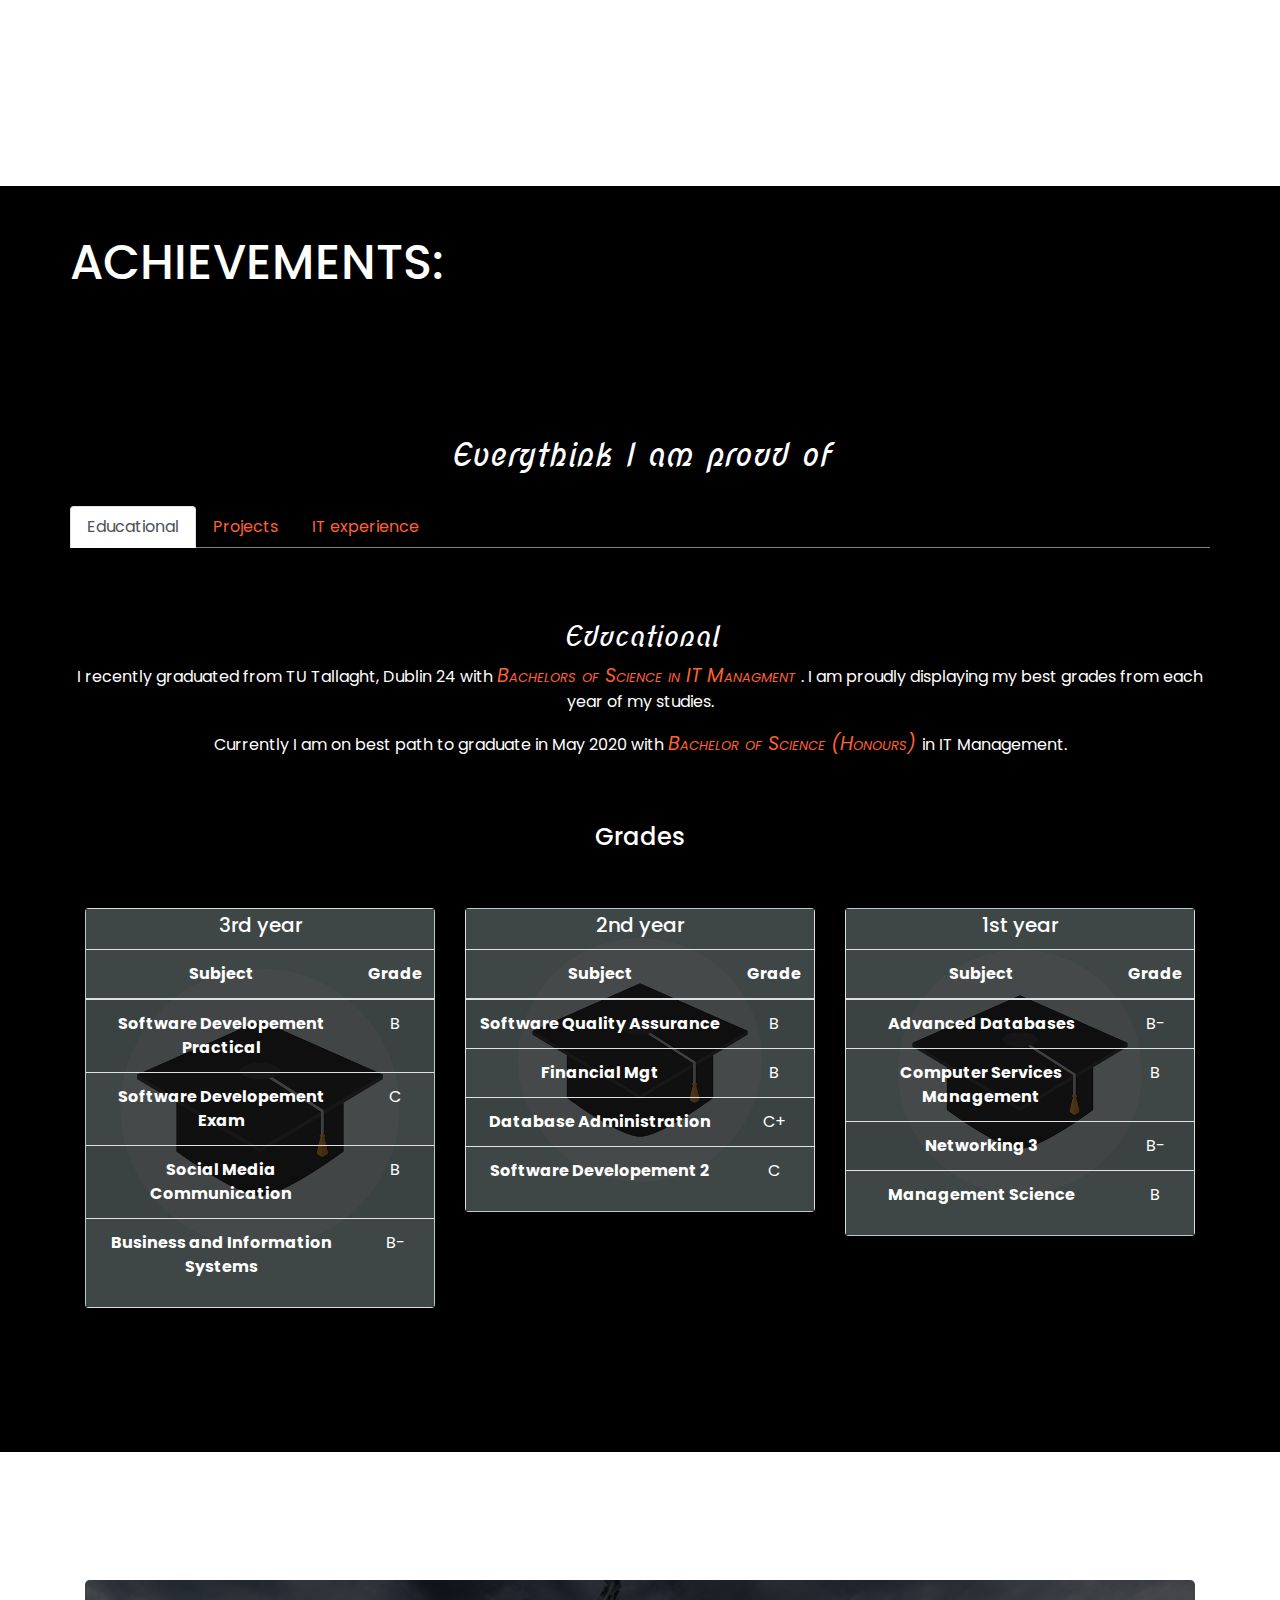
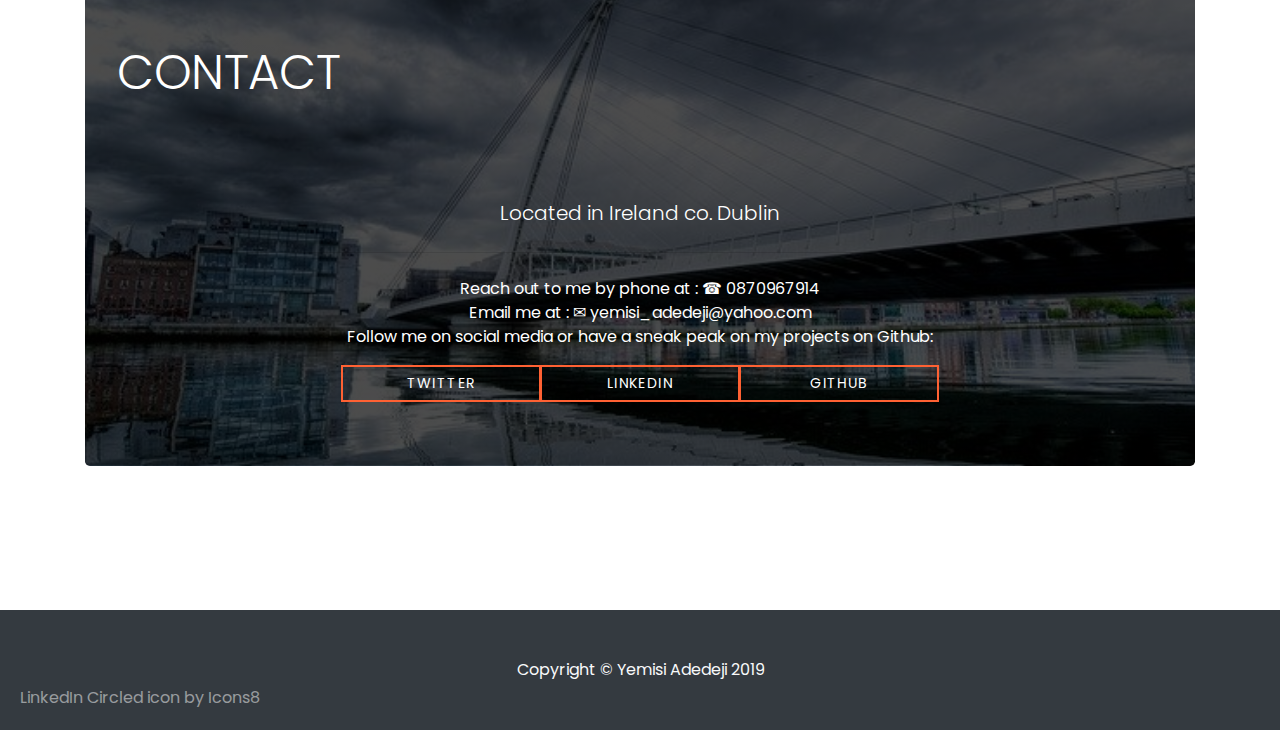
==== commit a7d76848: "Update index.html" ====
--- a/index.html
+++ b/index.html
@@ -186,7 +186,7 @@
             <!--euducationa tab-->
             <div id="menu" class="container tab-pane active"><br/>
               <h3>Educational</h3>
-              <p>I recently graduated from TU Tallaght, Dublin 24 with <span class="accent"> Bachelors of Science in IT Managment </span>. I am proudly displaying my best grades from each year of my studies</p>
+              <p>I recently graduated from TU Tallaght, Dublin 24 with <span class="accent"> Bachelors of Science in IT Managment </span>. I am proudly displaying my best grades from each year of my studies.</p>
                <p>Currently I am on best path to graduate in May 2020 with <span class="accent">Bachelor of Science (Honours) </span> in IT Management.</p>
               <h4>Grades</h4>
               <div class="row">
@@ -340,7 +340,7 @@
             
               <div id="menu2" class="container tab-pane fade"><br>
               <h3>My IT work experience</h3>
-              <h4>BPX software</H4>
+              <h4>BXP software</H4>
               <p>
                   48 / 49 Western Parkway Business Park, Lower. Ballymount Road, Dublin
                   Duties performed : </br>
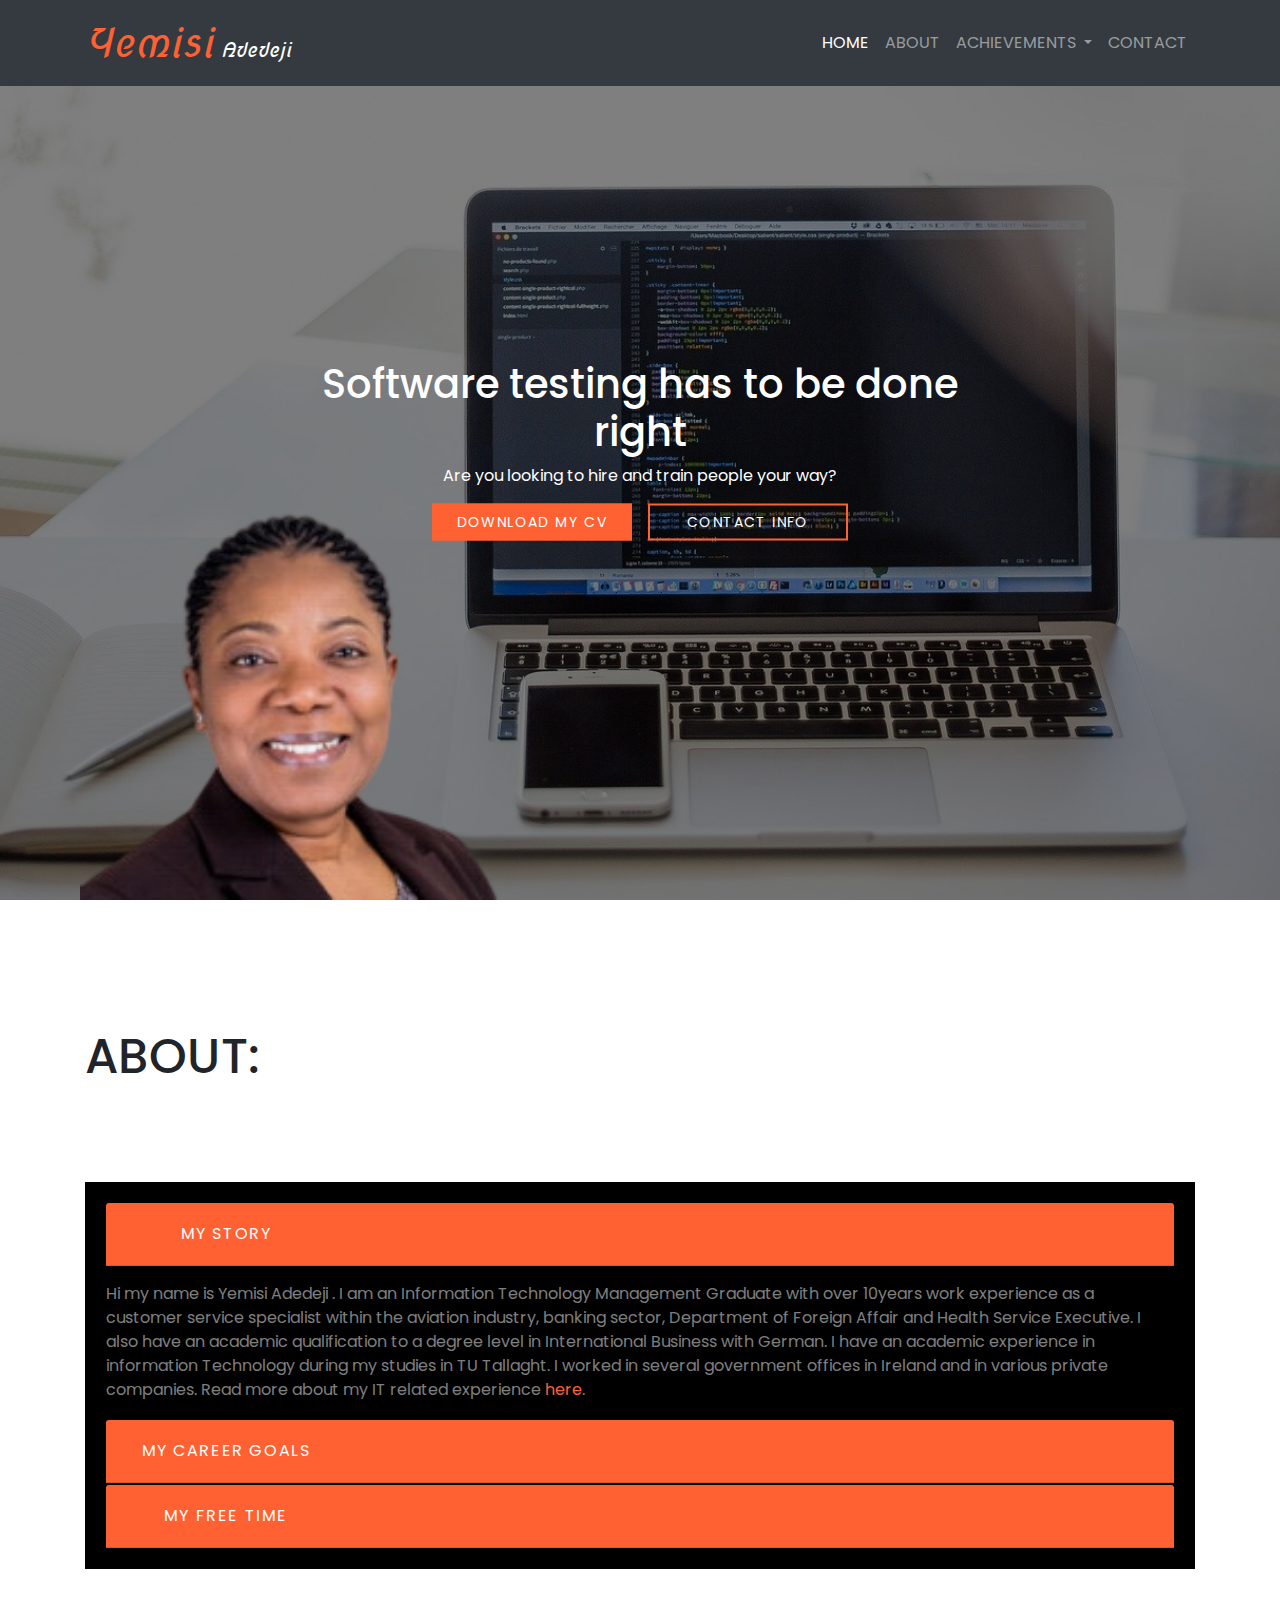
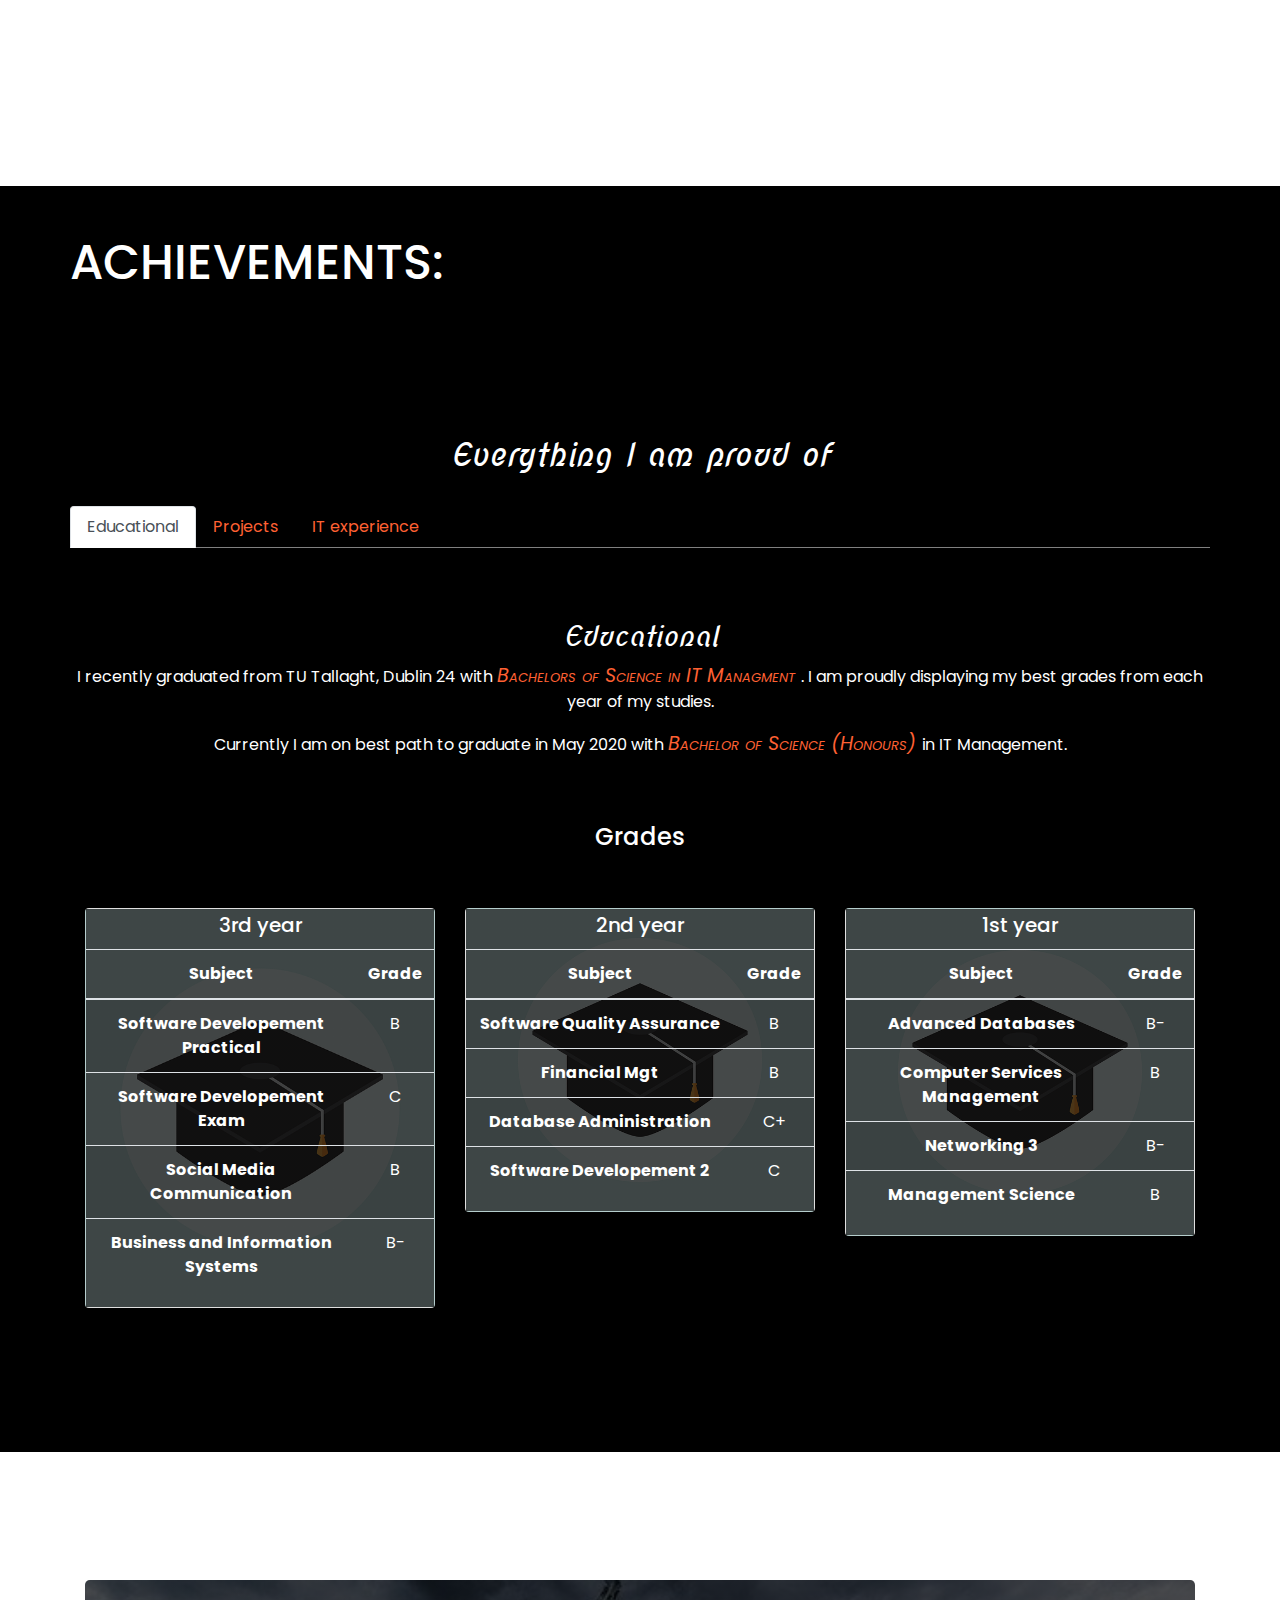
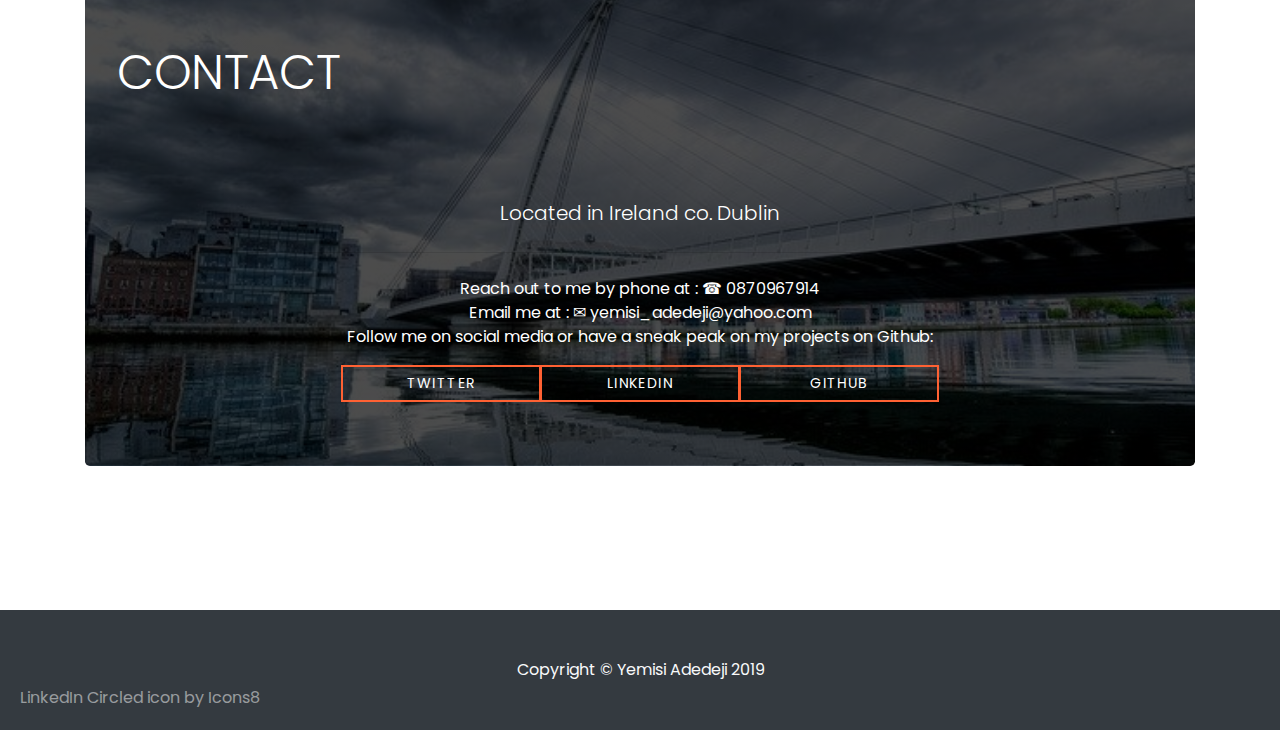
==== commit 424c80ec: "Update index.html" ====
--- a/index.html
+++ b/index.html
@@ -99,7 +99,7 @@
         
             <div id="collapseOne" class="collapse show" aria-labelledby="headingOne" data-parent="#accordion">
               <div class="card-body pt-3 pb-3" >
-                Hi my name is Yemisi Adedeji . I am an Information Technology Management Graduate with over 10years work experience as a customer service specialist within the aviation industry, banking sector, department of foreign affair and Health Service Executive. I also have an academic qualification to a degree level in International Business with German.  I have an academic experience in information Technology during my studies in TU Tallaght. I worked in several government offices in Ireland and in various private companies. Read more about my IT related experience <a href="#section2" class="custom-link3">here</a>.
+                Hi my name is Yemisi Adedeji . I am an Information Technology Management Graduate with over 10years work experience as a customer service specialist within the aviation industry, banking sector, Department of Foreign Affair and Health Service Executive. I also have an academic qualification to a degree level in International Business with German.  I have an academic experience in information Technology during my studies in TU Tallaght. I worked in several government offices in Ireland and in various private companies. Read more about my IT related experience <a href="#section2" class="custom-link3">here</a>.
               </div>
             </div>
         </div>
@@ -116,7 +116,7 @@
             <div id="collapseTwo" class="collapse" aria-labelledby="headingTwo" data-parent="#accordion">
               <div class="card-body pt-3 pb-3">
                 During my studies, I discovered a passion for software testing. Therefore I decided to advance my skills in this area and I enrolled for ISTQB CERTIFICATION EXAM. I am currently working towards taking the exam soon.    I am practicing my newly gained skills and I am constantly thriving to learn more. 
-                My 3rd year research project is software testing related . You can read in more detail about the topic my project <a href="#section2" class="custom-link2">here</a>.
+                My 3rd year research project is software testing related . You can read in more detail about the topic of my project <a href="#section2" class="custom-link2">here</a>.
              
 
               </div>
@@ -164,7 +164,7 @@
         <h1>Achievements:</h1>
         <!--class for margin top-->
         <div class="container mt-3">
-          <h2>Everythink I am proud of</h2>
+          <h2>Everything I am proud of</h2>
           <br>
           <!-- Nav tabs for achivements -->
           <ul class="nav nav-tabs">
@@ -382,7 +382,7 @@
             Follow me on social media or have a sneak peak on my projects on Github: </p> 
             
               <div class="btn-group" role="group" aria-label="Basic example">
-                <button type="button" class="btn btn-secondary" onclick="window.location.href='https://www.linkedin.com/in/yemisi-adedeji-54a8b991/'">Twitter</button>
+                <button type="button" class="btn btn-secondary" onclick="window.location.href='https://twitter.com/yemisiadedeji7'">Twitter</button>
                 <button type="button" class="btn btn-secondary" onclick="window.location.href='https://www.linkedin.com/in/yemisi-adedeji-54a8b991/'">LinkedIn</button>
                 <button type="button" class="btn btn-secondary" onclick="window.location.href='https://github.com/YemisiA/YemisiA.github.io'" >Github</button>
               </div>
@@ -408,7 +408,7 @@
       <p>Call me now at : <span>&#9742;</span> 0870967914<br/>
         or email me at  <span> &#9993;</span> yemisi_adedeji@yahoo.com<br/>
         we can also chat via social media on : <br/>
-        <a href ="https://www.linkedin.com/in/yemisi-adedeji-54a8b991/"><img src="https://img.icons8.com/ios-filled/50/000000/linkedin-circled.png" height="30px"></a> &nbsp; <a href ="https://www.linkedin.com/in/yemisi-adedeji-54a8b991/"><img src="https://img.icons8.com/ios-filled/50/000000/twitter-circled.png" height="30px"></a> </p>
+        <a href ="https://www.linkedin.com/in/yemisi-adedeji-54a8b991/"><img src="https://img.icons8.com/ios-filled/50/000000/linkedin-circled.png" height="30px"></a> &nbsp; <a href ="https://twitter.com/yemisiadedeji7"><img src="https://img.icons8.com/ios-filled/50/000000/twitter-circled.png" height="30px"></a> </p>
     </div>
     <div class="modal-footer">
       <button type="button" class="btn btn-default" data-dismiss="modal">Close</button>
